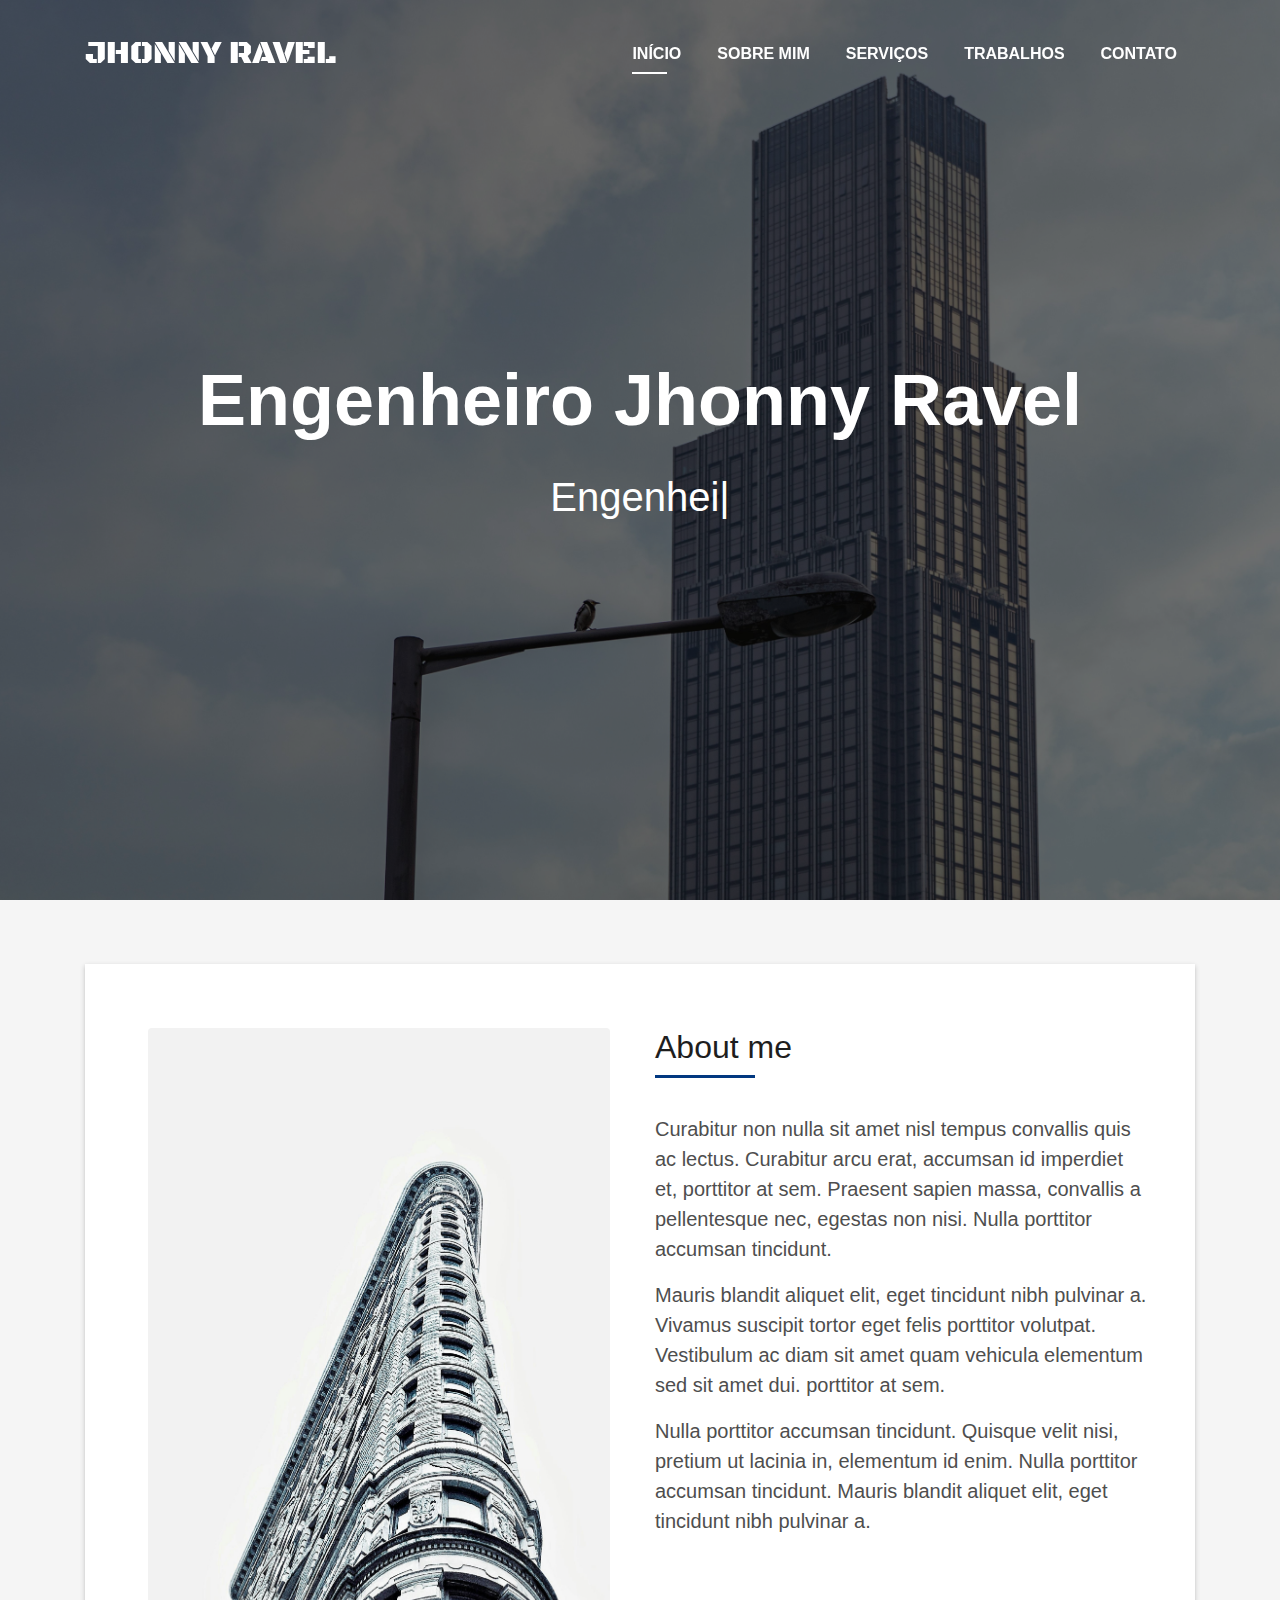
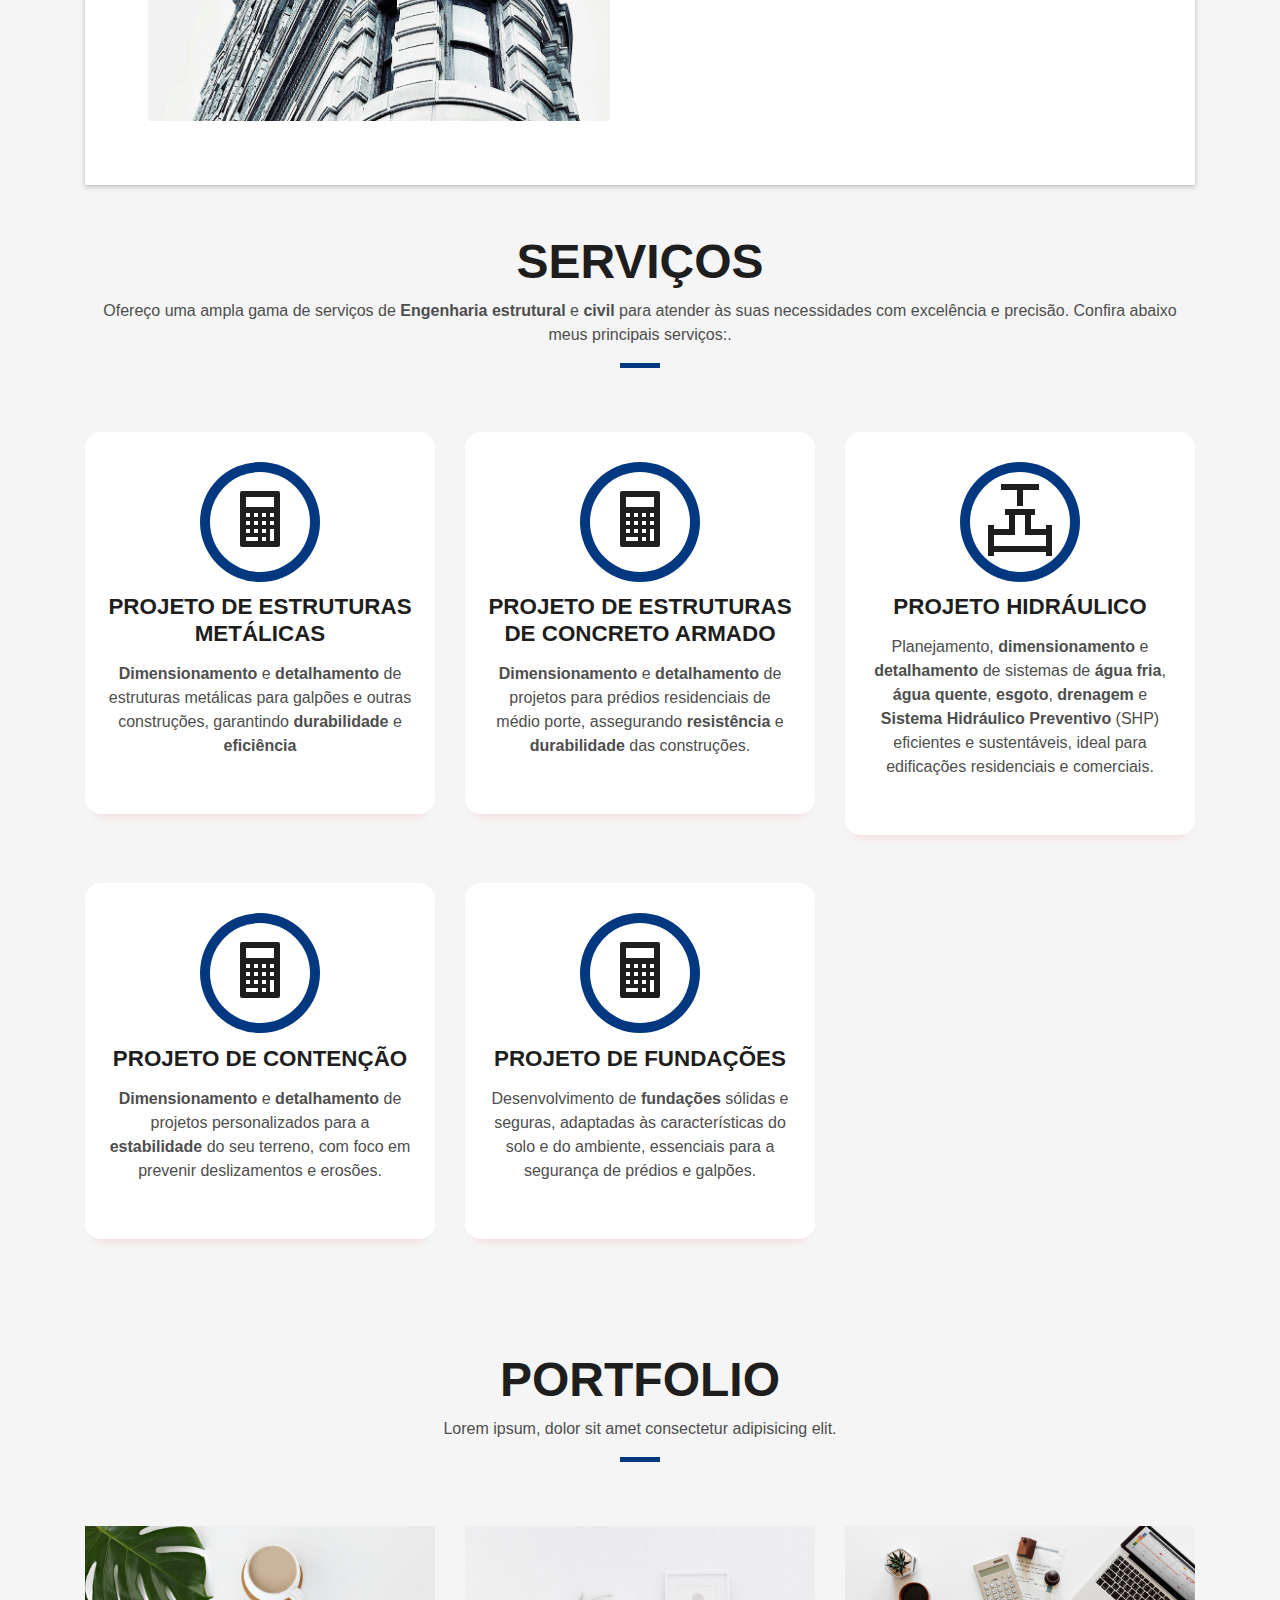
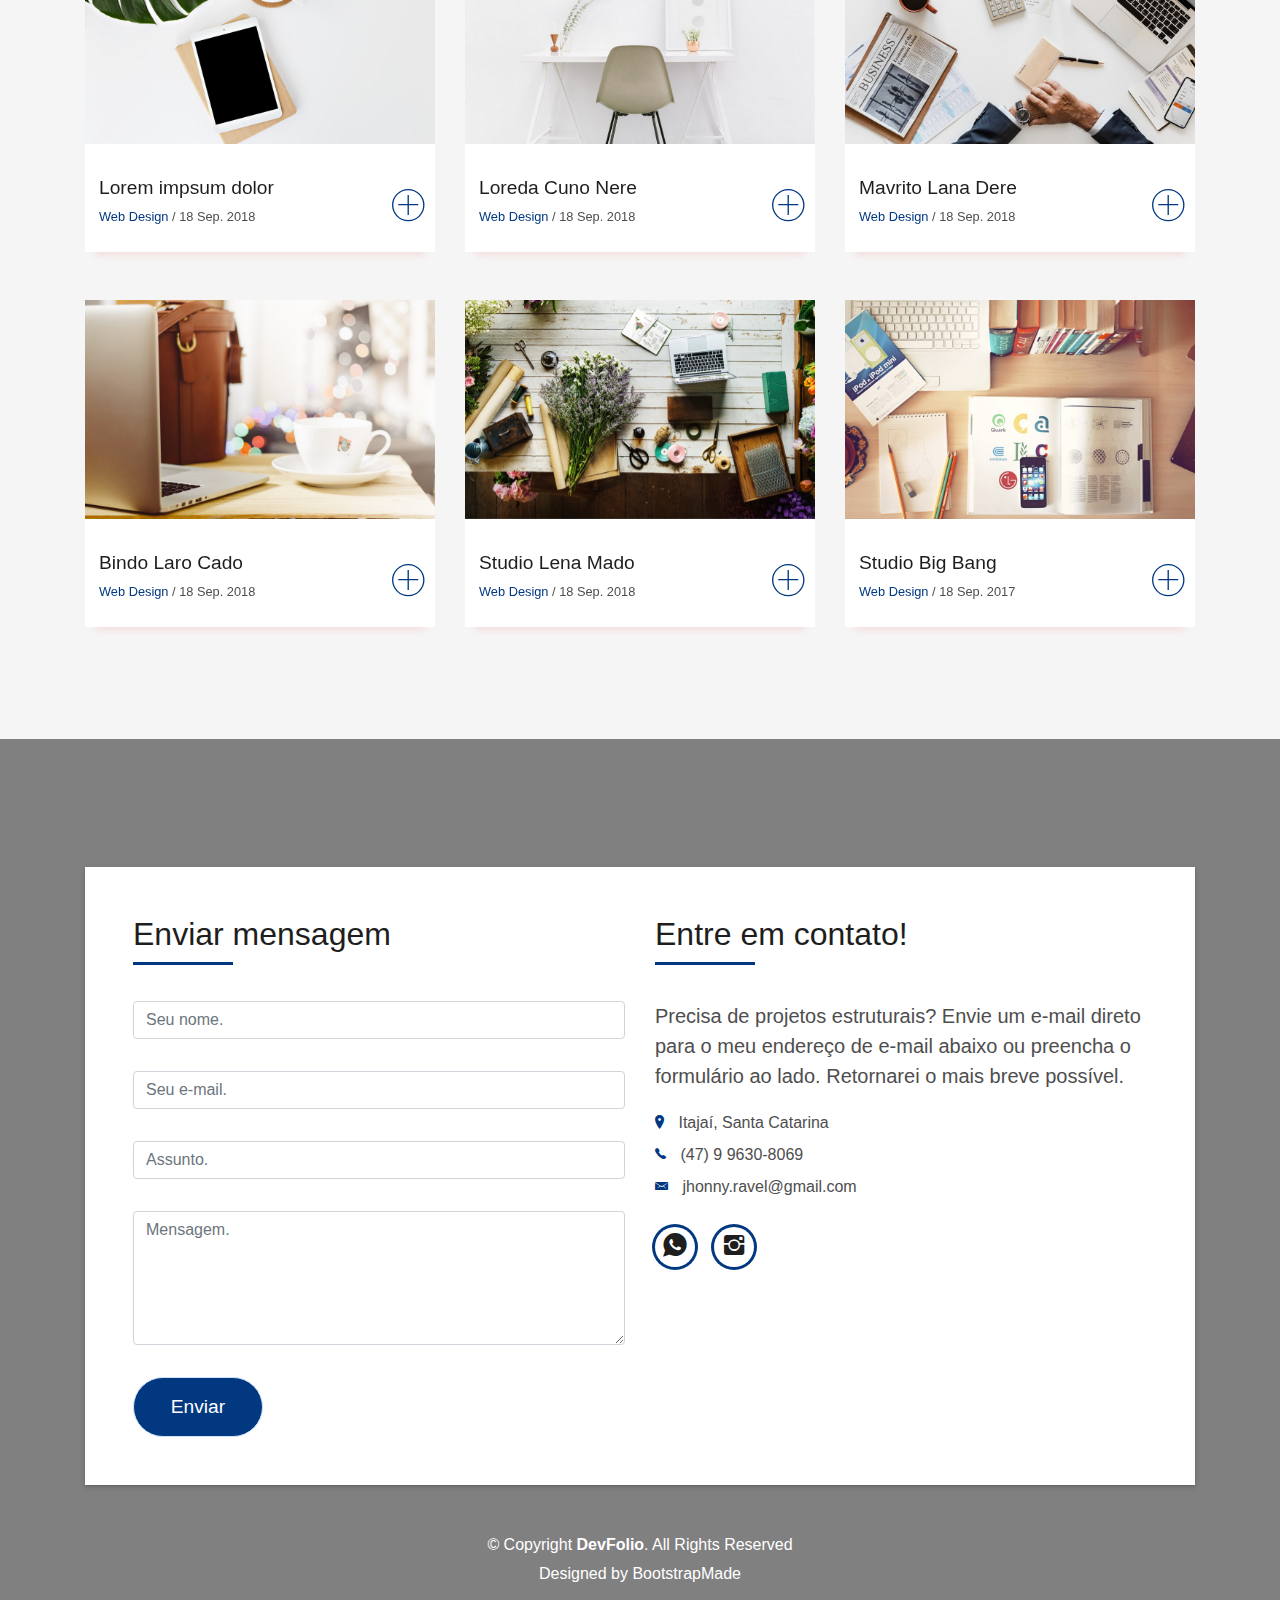
==== index.html @ 53137da9 "Add files via upload" ====
<!DOCTYPE html>
<html lang="en">
<head>
  <meta charset="utf-8">
  <title>DevFolio Bootstrap Template</title>
  <meta content="width=device-width, initial-scale=1.0" name="viewport">
  <meta content="" name="keywords">
  <meta content="" name="description">

  <!-- Favicons -->
  <link href="img/favicon.png" rel="icon">
  <link href="img/apple-touch-icon.png" rel="apple-touch-icon">

  <!-- Bootstrap CSS File -->
  <link href="lib/bootstrap/css/bootstrap.min.css" rel="stylesheet">

  <!-- Libraries CSS Files -->
  <link href="lib/font-awesome/css/font-awesome.min.css" rel="stylesheet">
  <link href="lib/animate/animate.min.css" rel="stylesheet">
  <link href="lib/ionicons/css/ionicons.min.css" rel="stylesheet">
  <link href="lib/owlcarousel/assets/owl.carousel.min.css" rel="stylesheet">
  <link href="lib/lightbox/css/lightbox.min.css" rel="stylesheet">
  <link rel="stylesheet" href="https://fonts.googleapis.com/css2?family=Material+Symbols+Outlined:opsz,wght,FILL,GRAD@20..48,100..700,0..1,-50..200&icon_names=valve" />
  <link rel="preconnect" href="https://fonts.googleapis.com">
  <link rel="preconnect" href="https://fonts.gstatic.com" crossorigin>
  <link href="https://fonts.googleapis.com/css2?family=Black+Ops+One&display=swap" rel="stylesheet">

  <!-- Main Stylesheet File -->
  <link href="css/style.css" rel="stylesheet">

  <!-- =======================================================
    Theme Name: DevFolio
    Theme URL: https://bootstrapmade.com/devfolio-bootstrap-portfolio-html-template/
    Author: BootstrapMade.com
    License: https://bootstrapmade.com/license/
  ======================================================= -->
</head>

<body id="page-top">

  <!--/ Nav Star /-->
  <nav class="navbar navbar-b navbar-trans navbar-expand-md fixed-top" id="mainNav">
    <div class="container">
      <a class="navbar-brand js-scroll" href="#page-top">JHONNY RAVEL</a>
      <button class="navbar-toggler collapsed" type="button" data-toggle="collapse" data-target="#navbarDefault"
        aria-controls="navbarDefault" aria-expanded="false" aria-label="Toggle navigation">
        <span></span>
        <span></span>
        <span></span>
      </button>
      <div class="navbar-collapse collapse justify-content-end" id="navbarDefault">
        <ul class="navbar-nav">
          <li class="nav-item">
            <a class="nav-link js-scroll active" href="#home">Início</a>
          </li>
          <li class="nav-item">
            <a class="nav-link js-scroll" href="#about">Sobre mim</a>
          </li>
          <li class="nav-item">
            <a class="nav-link js-scroll" href="#service">Serviços</a>
          </li>
          <li class="nav-item">
            <a class="nav-link js-scroll" href="#work">Trabalhos</a>
          </li>
          <!--<li class="nav-item">
            <a class="nav-link js-scroll" href="#blog">Blog</a>
          </li> -->
          <li class="nav-item">
            <a class="nav-link js-scroll" href="#contact">Contato</a>
          </li>
        </ul>
      </div>
    </div>
  </nav>
  <!--/ Nav End /-->

  <!--/ Intro Skew Star /-->
  <div id="home" class="intro route bg-image" style="background-image: url(img/intro-bg.jpg)">
    <div class="overlay-itro"></div>
    <div class="intro-content display-table">
      <div class="table-cell">
        <div class="container">
          <!--<p class="display-6 color-d">Hello, world!</p>-->
          <h1 class="intro-title mb-4">Engenheiro Jhonny Ravel</h1>
          <p class="intro-subtitle"><span class="text-slider-items">Engenheiro Estrutural, Engenheiro Civil, Projetista Hidráulico,</span><strong class="text-slider"></strong></p>
          <!-- <p class="pt-3"><a class="btn btn-primary btn js-scroll px-4" href="#about" role="button">Learn More</a></p> -->
        </div>
      </div>
    </div>
  </div>
  <!--/ Intro Skew End /-->

  <section id="about" class="about-mf sect-pt4 route">
    <div class="container">
      <div class="row">
        <div class="col-sm-12">
          <div class="box-shadow-full">
            <div class="row">
              <div class="col-md-6">
                <div class="">
                  <div class="col-sm-6 col-md-12">
                    <div class="about-info">
                      <img src="img/testimonial-2.jpg" class="img-fluid w-100 rounded b-shadow-a" alt="">
                    </div>
                  </div>
                </div>
                <!--<div class="skill-mf">
                  <p class="title-s">Skill</p>
                  <span>HTML</span> <span class="pull-right">85%</span>
                  <div class="progress">
                    <div class="progress-bar" role="progressbar" style="width: 85%;" aria-valuenow="85" aria-valuemin="0"
                      aria-valuemax="100"></div>
                  </div>
                  <span>CSS3</span> <span class="pull-right">75%</span>
                  <div class="progress">
                    <div class="progress-bar" role="progressbar" style="width: 75%" aria-valuenow="75" aria-valuemin="0"
                      aria-valuemax="100"></div>
                  </div>
                  <span>PHP</span> <span class="pull-right">50%</span>
                  <div class="progress">
                    <div class="progress-bar" role="progressbar" style="width: 50%" aria-valuenow="50" aria-valuemin="0"
                      aria-valuemax="100"></div>
                  </div>
                  <span>JAVASCRIPT</span> <span class="pull-right">90%</span>
                  <div class="progress">
                    <div class="progress-bar" role="progressbar" style="width: 90%" aria-valuenow="90" aria-valuemin="0"
                      aria-valuemax="100"></div>
                  </div>
                </div> -->
              </div>
              <div class="col-md-6">
                <div class="about-me pt-4 pt-md-0">
                  <div class="title-box-2">
                    <h5 class="title-left">
                      About me
                    </h5>
                  </div>
                  <p class="lead">
                    Curabitur non nulla sit amet nisl tempus convallis quis ac lectus. Curabitur arcu erat, accumsan id
                    imperdiet et, porttitor
                    at sem. Praesent sapien massa, convallis a pellentesque nec, egestas non nisi. Nulla
                    porttitor accumsan tincidunt.
                  </p>
                  <p class="lead">
                    Mauris blandit aliquet elit, eget tincidunt nibh pulvinar a. Vivamus suscipit tortor eget felis
                    porttitor volutpat. Vestibulum
                    ac diam sit amet quam vehicula elementum sed sit amet dui. porttitor at sem.
                  </p>
                  <p class="lead">
                    Nulla porttitor accumsan tincidunt. Quisque velit nisi, pretium ut lacinia in, elementum id enim.
                    Nulla porttitor accumsan
                    tincidunt. Mauris blandit aliquet elit, eget tincidunt nibh pulvinar a.
                  </p>
                </div>
              </div>
            </div>
          </div>
        </div>
      </div>
    </div>
  </section>

  <!--/ Section Services Star /-->
  <section id="service" class="services-mf route">
    <div class="container">
      <div class="row">
        <div class="col-sm-12">
          <div class="title-box text-center">
            <h3 class="title-a">
              Serviços
            </h3>
            <p class="subtitle-a">
              Ofereço uma ampla gama de serviços de <strong>Engenharia estrutural</strong> e <strong>civil</strong> para atender às suas necessidades com excelência e precisão. Confira abaixo meus principais serviços:.
            </p>
            <div class="line-mf"></div>
          </div>
        </div>
      </div>
      <div class="row">
        <div class="col-md-4">
          <div class="service-box">
            <div class="service-ico">
              <span class="ico-circle"><i class="ion-calculator"></i></span>
            </div>
            <div class="service-content">
              <h2 class="s-title"><strong>Projeto de Estruturas Metálicas</strong></h2>
              <p class="s-description text-center">
                <strong>Dimensionamento</strong> e <strong>detalhamento</strong> de estruturas metálicas para galpões e outras construções, garantindo <strong>durabilidade</strong> e <strong>eficiência</strong>
              </p>
            </div>
          </div>
        </div>
        <div class="col-md-4">
          <div class="service-box">
            <div class="service-ico">
              <span class="ico-circle"><i class="ion-calculator"></i></span>
            </div>
            <div class="service-content">
              <h2 class="s-title"><strong>Projeto de Estruturas de Concreto Armado</strong></h2>
              <p class="s-description text-center">
                <strong>Dimensionamento</strong> e <strong>detalhamento</strong> de projetos para prédios residenciais de médio porte, assegurando <strong>resistência</strong> e <strong>durabilidade</strong> das construções.
              </p>
            </div>
          </div>
        </div>
        <div class="col-md-4">
          <div class="service-box">
            <div class="service-ico">
              <span class="ico-circle"><i class="material-symbols-outlined" style="font-size: 6rem;";> valve </i></span>
            </div>
            <div class="service-content">
              <h2 class="s-title"><strong>Projeto Hidráulico</strong></h2>
              <p class="s-description text-center">
                Planejamento, <strong>dimensionamento</strong> e <strong>detalhamento</strong> de sistemas de <strong>água fria</strong>, <strong>água quente</strong>, <strong>esgoto</strong>, <strong>drenagem</strong> e <strong>Sistema Hidráulico Preventivo</strong> (SHP) eficientes e sustentáveis, ideal para edificações residenciais e comerciais.
              </p>
            </div>
          </div>
        </div>
        <div class="col-md-4">
          <div class="service-box">
            <div class="service-ico">
              <span class="ico-circle"><i class="ion-calculator"></i></span>
            </div>
            <div class="service-content">
              <h2 class="s-title"><strong>Projeto de Contenção</strong></h2>
              <p class="s-description text-center">
                <strong>Dimensionamento</strong> e <strong>detalhamento</strong> de projetos personalizados para a <strong>estabilidade</strong> do seu terreno, com foco em prevenir deslizamentos e erosões.
              </p>
            </div>
          </div>
        </div>
        <div class="col-md-4">
          <div class="service-box">
            <div class="service-ico">
              <span class="ico-circle"><i class="ion-calculator"></i></span>
            </div>
            <div class="service-content">
              <h2 class="s-title"><strong>Projeto de Fundações</strong></h2>
              <p class="s-description text-center">
                Desenvolvimento de <strong>fundações</strong> sólidas e seguras, adaptadas às características do solo e do ambiente, essenciais para a segurança de prédios e galpões.
              </p>
            </div>
          </div>
        </div>
        <!--<div class="col-md-4">
          <div class="service-box">
            <div class="service-ico">
              <span class="ico-circle"><i class="ion-stats-bars"></i></span>
            </div>
            <div class="service-content">
              <h2 class="s-title">Marketing Services</h2>
              <p class="s-description text-center">
                Lorem ipsum dolor sit amet consectetur adipisicing elit. Magni adipisci eaque autem fugiat! Quia,
                provident vitae! Magni
                tempora perferendis eum non provident.
              </p>
            </div>
          </div>
        </div> -->
      </div>
    </div>
  </section>
  <!--/ Section Services End 

  <div class="section-counter paralax-mf bg-image" style="background-image: url(img/counters-bg.jpg)">
    <div class="overlay-mf"></div>
    <div class="container">
      <div class="row">
        <div class="col-sm-3 col-lg-3">
          <div class="counter-box">
            <div class="counter-ico">
              <span class="ico-circle"><i class="ion-checkmark-round"></i></span>
            </div>
            <div class="counter-num">
              <p class="counter">450</p>
              <span class="counter-text">WORKS COMPLETED</span>
            </div>
          </div>
        </div>
        <div class="col-sm-3 col-lg-3">
          <div class="counter-box pt-4 pt-md-0">
            <div class="counter-ico">
              <span class="ico-circle"><i class="ion-ios-calendar-outline"></i></span>
            </div>
            <div class="counter-num">
              <p class="counter">15</p>
              <span class="counter-text">YEARS OF EXPERIENCE</span>
            </div>
          </div>
        </div>
        <div class="col-sm-3 col-lg-3">
          <div class="counter-box pt-4 pt-md-0">
            <div class="counter-ico">
              <span class="ico-circle"><i class="ion-ios-people"></i></span>
            </div>
            <div class="counter-num">
              <p class="counter">550</p>
              <span class="counter-text">TOTAL CLIENTS</span>
            </div>
          </div>
        </div>
        <div class="col-sm-3 col-lg-3">
          <div class="counter-box pt-4 pt-md-0">
            <div class="counter-ico">
              <span class="ico-circle"><i class="ion-ribbon-a"></i></span>
            </div>
            <div class="counter-num">
              <p class="counter">36</p>
              <span class="counter-text">AWARD WON</span>
            </div>
          </div>
        </div>
      </div>
    </div>
  </div>
/-->

  <!--/ Section Portfolio Star /-->
  <section id="work" class="portfolio-mf sect-pt4 route">
    <div class="container">
      <div class="row">
        <div class="col-sm-12">
          <div class="title-box text-center">
            <h3 class="title-a">
              Portfolio
            </h3>
            <p class="subtitle-a">
              Lorem ipsum, dolor sit amet consectetur adipisicing elit.
            </p>
            <div class="line-mf"></div>
          </div>
        </div>
      </div>
      <div class="row">
        <div class="col-md-4">
          <div class="work-box">
            <a href="img/work-1.jpg" data-lightbox="gallery-mf">
              <div class="work-img">
                <img src="img/work-1.jpg" alt="" class="img-fluid">
              </div>
              <div class="work-content">
                <div class="row">
                  <div class="col-sm-8">
                    <h2 class="w-title">Lorem impsum dolor</h2>
                    <div class="w-more">
                      <span class="w-ctegory">Web Design</span> / <span class="w-date">18 Sep. 2018</span>
                    </div>
                  </div>
                  <div class="col-sm-4">
                    <div class="w-like">
                      <span class="ion-ios-plus-outline"></span>
                    </div>
                  </div>
                </div>
              </div>
            </a>
          </div>
        </div>
        <div class="col-md-4">
          <div class="work-box">
            <a href="img/work-2.jpg" data-lightbox="gallery-mf">
              <div class="work-img">
                <img src="img/work-2.jpg" alt="" class="img-fluid">
              </div>
              <div class="work-content">
                <div class="row">
                  <div class="col-sm-8">
                    <h2 class="w-title">Loreda Cuno Nere</h2>
                    <div class="w-more">
                      <span class="w-ctegory">Web Design</span> / <span class="w-date">18 Sep. 2018</span>
                    </div>
                  </div>
                  <div class="col-sm-4">
                    <div class="w-like">
                      <span class="ion-ios-plus-outline"></span>
                    </div>
                  </div>
                </div>
              </div>
            </a>
          </div>
        </div>
        <div class="col-md-4">
          <div class="work-box">
            <a href="img/work-3.jpg" data-lightbox="gallery-mf">
              <div class="work-img">
                <img src="img/work-3.jpg" alt="" class="img-fluid">
              </div>
              <div class="work-content">
                <div class="row">
                  <div class="col-sm-8">
                    <h2 class="w-title">Mavrito Lana Dere</h2>
                    <div class="w-more">
                      <span class="w-ctegory">Web Design</span> / <span class="w-date">18 Sep. 2018</span>
                    </div>
                  </div>
                  <div class="col-sm-4">
                    <div class="w-like">
                      <span class="ion-ios-plus-outline"></span>
                    </div>
                  </div>
                </div>
              </div>
            </a>
          </div>
        </div>
        <div class="col-md-4">
          <div class="work-box">
            <a href="img/work-4.jpg" data-lightbox="gallery-mf">
              <div class="work-img">
                <img src="img/work-4.jpg" alt="" class="img-fluid">
              </div>
              <div class="work-content">
                <div class="row">
                  <div class="col-sm-8">
                    <h2 class="w-title">Bindo Laro Cado</h2>
                    <div class="w-more">
                      <span class="w-ctegory">Web Design</span> / <span class="w-date">18 Sep. 2018</span>
                    </div>
                  </div>
                  <div class="col-sm-4">
                    <div class="w-like">
                      <span class="ion-ios-plus-outline"></span>
                    </div>
                  </div>
                </div>
              </div>
            </a>
          </div>
        </div>
        <div class="col-md-4">
          <div class="work-box">
            <a href="img/work-5.jpg" data-lightbox="gallery-mf">
              <div class="work-img">
                <img src="img/work-5.jpg" alt="" class="img-fluid">
              </div>
              <div class="work-content">
                <div class="row">
                  <div class="col-sm-8">
                    <h2 class="w-title">Studio Lena Mado</h2>
                    <div class="w-more">
                      <span class="w-ctegory">Web Design</span> / <span class="w-date">18 Sep. 2018</span>
                    </div>
                  </div>
                  <div class="col-sm-4">
                    <div class="w-like">
                      <span class="ion-ios-plus-outline"></span>
                    </div>
                  </div>
                </div>
              </div>
            </a>
          </div>
        </div>
        <div class="col-md-4">
          <div class="work-box">
            <a href="img/work-6.jpg" data-lightbox="gallery-mf">
              <div class="work-img">
                <img src="img/work-6.jpg" alt="" class="img-fluid">
              </div>
              <div class="work-content">
                <div class="row">
                  <div class="col-sm-8">
                    <h2 class="w-title">Studio Big Bang</h2>
                    <div class="w-more">
                      <span class="w-ctegory">Web Design</span> / <span class="w-date">18 Sep. 2017</span>
                    </div>
                  </div>
                  <div class="col-sm-4">
                    <div class="w-like">
                      <span class="ion-ios-plus-outline"></span>
                    </div>
                  </div>
                </div>
              </div>
            </a>
          </div>
        </div>
        
      </div>
    </div>
  </section>
  <!--/ Section Portfolio End /-->

  <!--/ Section Testimonials Star 
  <div class="testimonials paralax-mf bg-image" style="background-image: url(img/overlay-bg.jpg)">
    <div class="overlay-mf"></div>
    <div class="container">
      <div class="row">
        <div class="col-md-12">
          <div id="testimonial-mf" class="owl-carousel owl-theme">
            <div class="testimonial-box">
              <div class="author-test">
                <img src="img/testimonial-2.jpg" alt="" class="rounded-circle b-shadow-a">
                <span class="author">Xavi Alonso</span>
              </div>
              <div class="content-test">
                <p class="description lead">
                  Curabitur arcu erat, accumsan id imperdiet et, porttitor at sem. Lorem ipsum dolor sit amet,
                  consectetur adipiscing elit.
                </p>
                <span class="comit"><i class="fa fa-quote-right"></i></span>
              </div>
            </div>
            <div class="testimonial-box">
              <div class="author-test">
                <img src="img/testimonial-4.jpg" alt="" class="rounded-circle b-shadow-a">
                <span class="author">Marta Socrate</span>
              </div>
              <div class="content-test">
                <p class="description lead">
                  Curabitur arcu erat, accumsan id imperdiet et, porttitor at sem. Lorem ipsum dolor sit amet,
                  consectetur adipiscing elit.
                </p>
                <span class="comit"><i class="fa fa-quote-right"></i></span>
              </div>
            </div>
          </div>
        </div>
      </div>
    </div>
  </div>

  / Section Blog Star 
  <section id="blog" class="blog-mf sect-pt4 route">
    <div class="container">
      <div class="row">
        <div class="col-sm-12">
          <div class="title-box text-center">
            <h3 class="title-a">
              Blog
            </h3>
            <p class="subtitle-a">
              Lorem ipsum, dolor sit amet consectetur adipisicing elit.
            </p>
            <div class="line-mf"></div>
          </div>
        </div>
      </div>
      <div class="row">
        <div class="col-md-4">
          <div class="card card-blog">
            <div class="card-img">
              <a href="blog-single.html"><img src="img/post-1.jpg" alt="" class="img-fluid"></a>
            </div>
            <div class="card-body">
              <div class="card-category-box">
                <div class="card-category">
                  <h6 class="category">Travel</h6>
                </div>
              </div>
              <h3 class="card-title"><a href="blog-single.html">See more ideas about Travel</a></h3>
              <p class="card-description">
                Proin eget tortor risus. Pellentesque in ipsum id orci porta dapibus. Praesent sapien massa, convallis
                a pellentesque nec,
                egestas non nisi.
              </p>
            </div>
            <div class="card-footer">
              <div class="post-author">
                <a href="#">
                  <img src="img/testimonial-2.jpg" alt="" class="avatar rounded-circle">
                  <span class="author">Morgan Freeman</span>
                </a>
              </div>
              <div class="post-date">
                <span class="ion-ios-clock-outline"></span> 10 min
              </div>
            </div>
          </div>
        </div>
        <div class="col-md-4">
          <div class="card card-blog">
            <div class="card-img">
              <a href="blog-single.html"><img src="img/post-2.jpg" alt="" class="img-fluid"></a>
            </div>
            <div class="card-body">
              <div class="card-category-box">
                <div class="card-category">
                  <h6 class="category">Web Design</h6>
                </div>
              </div>
              <h3 class="card-title"><a href="blog-single.html">See more ideas about Travel</a></h3>
              <p class="card-description">
                Proin eget tortor risus. Pellentesque in ipsum id orci porta dapibus. Praesent sapien massa, convallis
                a pellentesque nec,
                egestas non nisi.
              </p>
            </div>
            <div class="card-footer">
              <div class="post-author">
                <a href="#">
                  <img src="img/testimonial-2.jpg" alt="" class="avatar rounded-circle">
                  <span class="author">Morgan Freeman</span>
                </a>
              </div>
              <div class="post-date">
                <span class="ion-ios-clock-outline"></span> 10 min
              </div>
            </div>
          </div>
        </div>
        <div class="col-md-4">
          <div class="card card-blog">
            <div class="card-img">
              <a href="blog-single.html"><img src="img/post-3.jpg" alt="" class="img-fluid"></a>
            </div>
            <div class="card-body">
              <div class="card-category-box">
                <div class="card-category">
                  <h6 class="category">Web Design</h6>
                </div>
              </div>
              <h3 class="card-title"><a href="blog-single.html">See more ideas about Travel</a></h3>
              <p class="card-description">
                Proin eget tortor risus. Pellentesque in ipsum id orci porta dapibus. Praesent sapien massa, convallis
                a pellentesque nec,
                egestas non nisi.
              </p>
            </div>
            <div class="card-footer">
              <div class="post-author">
                <a href="#">
                  <img src="img/testimonial-2.jpg" alt="" class="avatar rounded-circle">
                  <span class="author">Morgan Freeman</span>
                </a>
              </div>
              <div class="post-date">
                <span class="ion-ios-clock-outline"></span> 10 min
              </div>
            </div>
          </div>
        </div>
      </div>
    </div>
  </section>
  / Section Blog End /-->

  <!--/ Section Contact-Footer Star /-->
  <section class="paralax-mf footer-paralax bg-image sect-mt4 route" style="background-image: url(img/overlay-bg.jpg)">
    <div class="overlay-mf"></div>
    <div class="container">
      <div class="row">
        <div class="col-sm-12">
          <div class="contact-mf">
            <div id="contact" class="box-shadow-full">
              <div class="row">
                <div class="col-md-6">
                  <div class="title-box-2">
                    <h5 class="title-left">
                      Enviar mensagem
                    </h5>
                  </div>
                  <div>
                      <form action="" method="post" role="form" class="contactForm">
                      <div id="sendmessage">Sua mensagem foi enviada. Muito obrigado!</div>
                      <div id="errormessage"></div>
                      <div class="row">
                        <div class="col-md-12 mb-3">
                          <div class="form-group">
                            <input type="text" name="name" class="form-control" id="name" placeholder="Seu nome." data-rule="minlen:4" data-msg="Por favor, insira pelo menos 4 caracteres." />
                            <div class="validation"></div>
                          </div>
                        </div>
                        <div class="col-md-12 mb-3">
                          <div class="form-group">
                            <input type="email" class="form-control" name="email" id="email" placeholder="Seu e-mail." data-rule="email" data-msg="Por favor, insira um e-mail válido." />
                            <div class="validation"></div>
                          </div>
                        </div>
                        <div class="col-md-12 mb-3">
                            <div class="form-group">
                              <input type="text" class="form-control" name="subject" id="subject" placeholder="Assunto." data-rule="minlen:4" data-msg="Por favor, insira pelo menos 8 caracteres no assunto." />
                              <div class="validation"></div>
                            </div>
                        </div>
                        <div class="col-md-12 mb-3">
                          <div class="form-group">
                            <textarea class="form-control" name="message" rows="5" data-rule="required" data-msg="Deixe sua mensagem." placeholder="Mensagem."></textarea>
                            <div class="validation"></div>
                          </div>
                        </div>
                        <div class="col-md-12">
                          <button type="submit" class="button button-a button-big button-rouded">Enviar</button>
                        </div>
                      </div>
                    </form>
                  </div>
                </div>
                <div class="col-md-6">
                  <div class="title-box-2 pt-4 pt-md-0">
                    <h5 class="title-left">
                      Entre em contato!
                    </h5>
                  </div>
                  <div class="more-info">
                    <p class="lead">
                      Precisa de projetos estruturais? Envie um e-mail direto para o meu endereço de e-mail abaixo ou preencha o formulário ao lado. Retornarei o mais breve possível.
                    </p>
                    <ul class="list-ico">
                      <li><span class="ion-ios-location"></span> Itajaí, Santa Catarina</li>
                      <li><span class="ion-ios-telephone"></span> (47) 9 9630-8069</li>
                      <li><span class="ion-email"></span> jhonny.ravel@gmail.com</li>
                    </ul>
                  </div>
                  <div class="socials">
                    <ul>
                      <li><a href=""><span class="ico-circle"><i class="ion-social-whatsapp"></i></span></a></li>
                      <li><a href=""><span class="ico-circle"><i class="ion-social-instagram"></i></span></a></li>
                      <!--<li><a href=""><span class="ico-circle"><i class="ion-social-twitter"></i></span></a></li>
                      <li><a href=""><span class="ico-circle"><i class="ion-social-pinterest"></i></span></a></li> -->
                    </ul>
                  </div>
                </div>
              </div>
            </div>
          </div>
        </div>
      </div>
    </div>
    <footer>
      <div class="container">
        <div class="row">
          <div class="col-sm-12">
            <div class="copyright-box">
              <p class="copyright">&copy; Copyright <strong>DevFolio</strong>. All Rights Reserved</p>
              <div class="credits">
                <!--
                  All the links in the footer should remain intact.
                  You can delete the links only if you purchased the pro version.
                  Licensing information: https://bootstrapmade.com/license/
                  Purchase the pro version with working PHP/AJAX contact form: https://bootstrapmade.com/buy/?theme=DevFolio
                -->
                Designed by <a href="https://bootstrapmade.com/">BootstrapMade</a>
              </div>
            </div>
          </div>
        </div>
      </div>
    </footer>
  </section>
  <!--/ Section Contact-footer End /-->

  <a href="#" class="back-to-top"><i class="fa fa-chevron-up"></i></a>
  <div id="preloader"></div>

  <!-- JavaScript Libraries -->
  <script src="lib/jquery/jquery.min.js"></script>
  <script src="lib/jquery/jquery-migrate.min.js"></script>
  <script src="lib/popper/popper.min.js"></script>
  <script src="lib/bootstrap/js/bootstrap.min.js"></script>
  <script src="lib/easing/easing.min.js"></script>
  <script src="lib/counterup/jquery.waypoints.min.js"></script>
  <script src="lib/counterup/jquery.counterup.js"></script>
  <script src="lib/owlcarousel/owl.carousel.min.js"></script>
  <script src="lib/lightbox/js/lightbox.min.js"></script>
  <script src="lib/typed/typed.min.js"></script>
  <!-- Contact Form JavaScript File -->
  <script src="contactform/contactform.js"></script>

  <!-- Template Main Javascript File -->
  <script src="js/main.js"></script>

</body>
</html>
---- css/style.css ----
/*
  Theme Name: DevFolio
  Theme URL: https://bootstrapmade.com/devfolio-bootstrap-portfolio-html-template/
  Author: BootstrapMade.com
  License: https://bootstrapmade.com/license/
*/

/*======================================
//--//-->   STYLES GENERALES
======================================*/
:root {
  --cor-1:#f5f5f5;
  --cor-2:#4e4e4e;
  --cor-3:#1e1e1e;
  --cor-4:#013880;
  --cor-5:#cde1f8;

}

body {
  background-color: var(--cor-1);
  color: var(--cor-2);
}

h1,
h2,
h3,
h4,
h5,
h6 {
  color: var(--cor-3);
}

a {
  color: var(--cor-3);
  transition: all 0.5s ease-in-out;
}

a:hover {
  color: var(--cor-4);
  text-decoration: none;
  transition: all 0.5s ease-in-out;
}

.p-r {
  position: relative;
}

.color-a {
  color: var(--cor-4);
}

.color-d {
  color: var(--cor-1);
}

.color-text-a {
  color: var(--cor-2);
}

.box-shadow,
.paralax-mf,
.service-box,
.work-box,
.card-blog {
  box-shadow: 0 13px 8px -10px rgba(241, 7, 7, 0.1);
}

.box-shadow-a,
.button:hover {
  box-shadow: 0 0 0 4px var(--cor-5);
}

.display-5 {
  font-size: 2.5rem;
  font-weight: 300;
  line-height: 1.1;
}

.display-6 {
  font-size: 2rem;
  font-weight: 300;
  line-height: 1.1;
}

.avatar {
  width: 32px;
  height: 32px;
  margin-right: 4px;
  overflow: hidden;
}

.bg-image {
  background-repeat: no-repeat;
  background-attachment: fixed;
  background-size: cover;
  background-position: center center;
}

.overlay-mf {
  background-color: var(--cor-2);
}

.overlay-mf {
  position: absolute;
  top: 0;
  left: 0px;
  padding: 0;
  height: 100%;
  width: 100%;
  opacity: .7;
}

.paralax-mf {
  position: relative;
  padding: 8rem 0;
}

.display-table {
  width: 100%;
  height: 100%;
  display: table;
}

.table-cell {
  display: table-cell;
  vertical-align: middle;
}

/*--/ Sections /--*/

.sect-4 {
  padding: 4rem 0;
}

.sect-pt4 {
  padding-top: 4rem;
}

.sect-mt4 {
  margin-top: 4rem;
}

/*--/ Title s /--*/

.title-s {
  font-weight: 600;
  color: var(--cor-3);
  font-size: 1.1rem;
}

/*--/ Title A /--*/

.title-box {
  margin-bottom: 4rem;
}

.title-a {
  font-size: 3rem;
  font-weight: bold;
  text-transform: uppercase;
}

.subtitle-a {
  color: var(--cor-2);
}

.line-mf {
  width: 40px;
  height: 5px;
  background-color: var(--cor-4);
  margin: 0 auto;
}

/*--/ Title Left /--*/

.title-box-2 {
  margin-bottom: 3rem;
}

.title-left {
  font-size: 2rem;
  position: relative;
}

.title-left:before {
  content: '';
  position: absolute;
  height: 3px;
  background-color: var(--cor-4);
  width: 100px;
  bottom: -12px;
}

/*------/ Box /------*/

.box-pl2 {
  padding-left: 2rem;
}

.box-shadow-full {
  padding: 3rem 1.25rem;
  position: relative;
  background-color: #fff;
  margin-bottom: 3rem;
  z-index: 2;
  box-shadow: 0 1px 1px 0 rgba(0, 0, 0, 0.06), 0 2px 5px 0 rgba(0, 0, 0, 0.2);
}

/*------/ Socials /------*/

.socials {
  padding: 1.5rem 0;
}

.socials ul li {
  display: inline-block;
}

.socials .ico-circle {
  height: 40px;
  width: 40px;
  font-size: 1.7rem;
  border-radius: 80%;
  line-height: 1.4;
  margin: 0 15px 0 0;
  box-shadow: 0 0 0 3px var(--cor-4);
  transition: all 500ms ease;
}

.socials .ico-circle:hover {
  background-color: var(--cor-4);
  color: #fff;
  box-shadow: 0 0 0 3px var(--cor-5);
  transition: all 500ms ease;
}

/*------/ Ul resect /------*/

.ul-resect,
.socials ul,
.list-ico,
.blog-wrapper .post-meta ul,
.box-comments .list-comments,
.widget-sidebar .list-sidebar,
.widget-tags ul {
  list-style: none;
  padding-left: 0;
  margin-bottom: 0;
}

.list-ico {
  line-height: 2;
}

.list-ico span {
  color: var(--cor-4);
  margin-right: 10px;
}

/*------/ Ico Circle /------*/

.ico-circle {
  height: 100px;
  width: 100px;
  font-size: 2rem;
  border-radius: 50%;
  line-height: 1.55;
  margin: 0 auto;
  text-align: center;
  box-shadow: 0 0 0 10px var(--cor-4);
  display: block;
}

/*------/ Owl Carousel /------*/

.owl-theme .owl-dots {
  text-align: center;
  margin-top: 18px;
}

.owl-theme .owl-dots .owl-dot {
  display: inline-block;
}

.owl-theme .owl-dots .owl-dot span {
  width: 18px;
  height: 7px;
  margin: 5px 5px;
  background: var(--cor-5);
  border: 0px solid var(--cor-5);
  display: block;
  transition: all 0.6s ease-in-out;
  cursor: pointer;
}

.owl-theme .owl-dots .owl-dot:hover span {
  background-color: var(--cor-5);
}

.owl-theme .owl-dots .owl-dot.active span {
  background-color: #1B1B1B;
  width: 25px;
}

/*--/ Scrolltop s /--*/

.scrolltop-mf {
  position: relative;
  display: none;
}

.scrolltop-mf span {
  z-index: 999;
  position: fixed;
  width: 42px;
  height: 42px;
  background-color: var(--cor-4);
  opacity: .7;
  font-size: 1.6rem;
  line-height: 1.5;
  text-align: center;
  color: #fff;
  top: auto;
  left: auto;
  right: 30px;
  bottom: 50px;
  cursor: pointer;
  border-radius: 50%;
}

/* Back to top button */

.back-to-top {
  position: fixed;
  display: none;
  background: var(--cor-4);
  color: #fff;
  width: 44px;
  height: 44px;
  text-align: center;
  line-height: 1;
  font-size: 16px;
  border-radius: 50%;
  right: 15px;
  bottom: 15px;
  transition: background 0.5s;
  z-index: 11;
}

.back-to-top i {
  padding-top: 12px;
  color: #fff;
}

/* Prelaoder */

#preloader {
  position: fixed;
  top: 0;
  left: 0;
  right: 0;
  bottom: 0;
  z-index: 9999;
  overflow: hidden;
  background: #fff;
}

#preloader:before {
  content: "";
  position: fixed;
  top: calc(50% - 30px);
  left: calc(50% - 30px);
  border: 6px solid #f2f2f2;
  border-top: 6px solid var(--cor-4);
  border-radius: 50%;
  width: 60px;
  height: 60px;
  -webkit-animation: animate-preloader 1s linear infinite;
  animation: animate-preloader 1s linear infinite;
}

@-webkit-keyframes animate-preloader {
  0% {
    -webkit-transform: rotate(0deg);
    transform: rotate(0deg);
  }

  100% {
    -webkit-transform: rotate(360deg);
    transform: rotate(360deg);
  }
}

@keyframes animate-preloader {
  0% {
    -webkit-transform: rotate(0deg);
    transform: rotate(0deg);
  }

  100% {
    -webkit-transform: rotate(360deg);
    transform: rotate(360deg);
  }
}

/*======================================
//--//-->   NAVBAR
======================================*/

.navbar-b {
  transition: all .5s ease-in-out;
  background-color: transparent;
  padding-top: 1.563rem;
  padding-bottom: 1.563rem;
}

.navbar-b.navbar-reduce {
  box-shadow: 0px 6px 9px 0px rgba(0, 0, 0, 0.06);
}

.navbar-b.navbar-trans .nav-item,
.navbar-b.navbar-reduce .nav-item {
  position: relative;
  padding-right: 10px;
  padding-left: 0;
}

.navbar-b.navbar-trans .nav-link,
.navbar-b.navbar-reduce .nav-link {
  color: #fff;
  text-transform: uppercase;
  font-weight: 600;
}

.navbar-b.navbar-trans .nav-link:before,
.navbar-b.navbar-reduce .nav-link:before {
  content: '';
  position: absolute;
  margin-left: 0px;
  width: 0%;
  bottom: 0;
  left: 0;
  height: 2px;
  transition: all 500ms ease;
}

.navbar-b.navbar-trans .nav-link:hover,
.navbar-b.navbar-reduce .nav-link:hover {
  color: #1B1B1B;
}

.navbar-b.navbar-trans .nav-link:hover:before,
.navbar-b.navbar-reduce .nav-link:hover:before {
  width: 35px;
}

.navbar-b.navbar-trans .show > .nav-link:before,
.navbar-b.navbar-trans .active > .nav-link:before,
.navbar-b.navbar-trans .nav-link.show:before,
.navbar-b.navbar-trans .nav-link.active:before,
.navbar-b.navbar-reduce .show > .nav-link:before,
.navbar-b.navbar-reduce .active > .nav-link:before,
.navbar-b.navbar-reduce .nav-link.show:before,
.navbar-b.navbar-reduce .nav-link.active:before {
  width: 35px;
}

.navbar-b.navbar-trans .nav-link:before {
  background-color: #fff;
}

.navbar-b.navbar-trans .nav-link:hover {
  color: #fff;
}

.navbar-b.navbar-trans .show > .nav-link,
.navbar-b.navbar-trans .active > .nav-link,
.navbar-b.navbar-trans .nav-link.show,
.navbar-b.navbar-trans .nav-link.active {
  color: #fff;
}

.navbar-b.navbar-reduce {
  transition: all .5s ease-in-out;
  background-color: #fff;
  padding-top: 15px;
  padding-bottom: 15px;
}

.navbar-b.navbar-reduce .nav-link {
  color: var(--cor-4);
}

.navbar-b.navbar-reduce .nav-link:before {
  background-color: var(--cor-4);
}

.navbar-b.navbar-reduce .nav-link:hover {
  color: var(--cor-4);
}

.navbar-b.navbar-reduce .show > .nav-link,
.navbar-b.navbar-reduce .active > .nav-link,
.navbar-b.navbar-reduce .nav-link.show,
.navbar-b.navbar-reduce .nav-link.active {
  color: var(--cor-4);
}

.navbar-b.navbar-reduce .navbar-brand {
  color: var(--cor-4);
}

.navbar-b.navbar-reduce .navbar-toggler span {
  background-color: #1B1B1B;
}

.navbar-b .navbar-brand {
  font-family: "Black Ops One", system-ui;
  font-style: normal;
  color: #fff;
  font-size: 2rem;
}

.navbar-b .navbar-nav .dropdown-item.show .dropdown-menu,
.navbar-b .dropdown.show .dropdown-menu,
.navbar-b .dropdown-btn.show .dropdown-menu {
  -webkit-transform: translate3d(0px, 0px, 0px);
  transform: translate3d(0px, 0px, 0px);
  visibility: visible !important;
}

.navbar-b .dropdown-menu {
  margin: 1.12rem 0 0;
  border-radius: 0;
}

.navbar-b .dropdown-menu .dropdown-item {
  padding: .7rem 1.7rem;
  transition: all 500ms ease;
}

.navbar-b .dropdown-menu .dropdown-item:hover {
  background-color: var(--cor-4);
  color: #fff;
  transition: all 500ms ease;
}

.navbar-b .dropdown-menu .dropdown-item.active {
  background-color: var(--cor-4);
}

/*--/ Hamburger Navbar /--*/

.navbar-toggler {
  position: relative;
}

.navbar-toggler:focus,
.navbar-toggler:active {
  outline: 0;
}

.navbar-toggler span {
  display: block;
  background-color: #fff;
  height: 3px;
  width: 25px;
  margin-top: 4px;
  margin-bottom: 4px;
  -webkit-transform: rotate(0deg);
  transform: rotate(0deg);
  left: 0;
  opacity: 1;
}

.navbar-toggler span:nth-child(1),
.navbar-toggler span:nth-child(3) {
  transition: -webkit-transform .35s ease-in-out;
  transition: transform .35s ease-in-out;
  transition: transform .35s ease-in-out, -webkit-transform .35s ease-in-out;
}

.navbar-toggler:not(.collapsed) span:nth-child(1) {
  position: absolute;
  left: 12px;
  top: 10px;
  -webkit-transform: rotate(135deg);
  transform: rotate(135deg);
  opacity: 0.9;
}

.navbar-toggler:not(.collapsed) span:nth-child(2) {
  height: 12px;
  visibility: hidden;
  background-color: transparent;
}

.navbar-toggler:not(.collapsed) span:nth-child(3) {
  position: absolute;
  left: 12px;
  top: 10px;
  -webkit-transform: rotate(-135deg);
  transform: rotate(-135deg);
  opacity: 0.9;
}

/*======================================
//--//-->   INTRO
======================================*/

.intro {
  height: 100vh;
  position: relative;
  color: #fff;
}

.intro .intro-content {
  text-align: center;
  position: absolute;
}

.intro .overlay-itro {
  background-color: rgba(0, 0, 0, 0.6);
  position: absolute;
  top: 0;
  left: 0px;
  padding: 0;
  height: 100%;
  width: 100%;
  opacity: .9;
}

.intro .intro-title {
  color: #fff;
  font-weight: 600;
  font-size: 3rem;
}

.intro .intro-subtitle {
  font-size: 1.5rem;
  font-weight: 300;
}

.intro .text-slider-items {
  display: none;
}

.intro-single {
  height: 350px;
}

.intro-single .intro-content {
  margin-top: 30px;
}

.intro-single .intro-title {
  text-transform: uppercase;
  font-size: 3rem;
}

.intro-single .breadcrumb {
  background-color: transparent;
  color: var(--cor-4);
}

.intro-single .breadcrumb .breadcrumb-item:before {
  color: var(--cor-5);
}

.intro-single .breadcrumb .breadcrumb-item.active {
  color: var(--cor-5);
}

.intro-single .breadcrumb a {
  color: #fff;
}

/*======================================
//--//-->   ABOUT
======================================*/

.about-mf .box-shadow-full {
  padding-top: 4rem;
  padding-bottom: 4rem;
}

.about-mf .about-img {
  margin-bottom: 2rem;
}

.about-mf .about-img img {
  margin-left: 10px;
}

.skill-mf span {
  color: var(--cor-2);
}

.skill-mf .progress {
  background-color: var(--cor-5);
  margin: .5rem 0 1.2rem 0;
  border-radius: 0;
  height: .7rem;
}

.skill-mf .progress .progress-bar {
  height: .7rem;
  background-color: var(--cor-4);
}

/*======================================
//--//-->   SERVICES
======================================*/

.service-box {
  background-color: #fff;
  padding: 2.5rem 1.3rem;
  border-radius: 1rem;
  margin-bottom: 3rem;
}

.service-box:hover .ico-circle {
  transition: all 500ms ease;
  color: #fff;
  background-color: var(--cor-4);
  box-shadow: 0 0 0 10px var(--cor-5);
}

.service-box .service-ico {
  margin-bottom: 1rem;
  color: var(--cor-3);
}

.service-box .ico-circle {
  transition: all 500ms ease;
  font-size: 4rem;
}

.service-box .s-title {
  font-size: 1.4rem;
  text-transform: uppercase;
  text-align: center;
  padding: .4rem 0;
}

.service-box .s-description {
  color: var(--cor-2);
}

/*======================================
//--//-->   COUNTER
======================================*/

.counter-box {
  color: #fff;
  text-align: center;
}

.counter-ico {
  margin-bottom: 1rem;
}

.counter-ico .ico-circle {
  height: 60px;
  width: 60px;
  line-height: 1.8;
  box-shadow: 0 0 0 10px var(--cor-5);
}

.counter-num .counter {
  font-size: 2rem;
  margin-bottom: 0;
}

/*======================================
//--//-->   PORTFOLIO
======================================*/

.work-box {
  margin-bottom: 3rem;
  -webkit-backface-visibility: hidden;
  backface-visibility: hidden;
  background-color: #fff;
}

.work-box:hover img {
  -webkit-transform: scale(1.3);
  transform: scale(1.3);
}

.work-img {
  display: block;
  overflow: hidden;
}

.work-img img {
  transition: all 1s;
}

.work-content {
  padding: 2rem 3% 1rem 4%;
}

.work-content .w-more {
  color: var(--cor-2);
  font-size: .8rem;
}

.work-content .w-more .w-ctegory {
  color: var(--cor-4);
}

.work-content .w-like {
  font-size: 2.5rem;
  color: var(--cor-4);
  float: right;
}

.work-content .w-like a {
  color: var(--cor-4);
}

.work-content .w-like .num-like {
  font-size: .7rem;
}

.w-title {
  font-size: 1.2rem;
}

/*======================================
//--//-->   TESTIMONIALS
======================================*/

.testimonials .owl-carousel .owl-item img {
  width: auto;
}

.testimonial-box {
  color: #fff;
  text-align: center;
}

.testimonial-box .author-test {
  margin-top: 1rem;
}

.testimonial-box .author-test img {
  margin: 0 auto;
}

.testimonial-box .author {
  color: #fff;
  text-transform: uppercase;
  font-weight: 600;
  margin: 1rem 0;
  display: block;
  font-size: 1.4rem;
}

.testimonial-box .comit {
  font-size: 2rem;
  color: var(--cor-4);
  background-color: #fff;
  width: 52px;
  height: 52px;
  display: block;
  margin: 0 auto;
  border-radius: 50%;
  line-height: 1.6;
}

/*======================================
//--//-->   BLOG
======================================*/

.card-blog .card-body {
  position: relative;
}

.card-blog .card-category-box {
  position: absolute;
  text-align: center;
  top: -16px;
  left: 15px;
  right: 15px;
  line-height: 25px;
  overflow: hidden;
}

.card-blog .card-category {
  display: inline-block;
  color: #fff;
  padding: 0 15px 5px;
  overflow: hidden;
  background-color: var(--cor-4);
  border-radius: 4px;
}

.card-blog .card-category .category {
  color: #fff;
  display: inline-block;
  text-transform: uppercase;
  font-size: .7rem;
  letter-spacing: .1px;
  margin-bottom: 0;
}

.card-blog .card-title {
  font-size: 1.3rem;
  margin-top: .6rem;
}

.card-blog .card-description {
  color: var(--cor-2);
}

.card-blog .post-author {
  display: inline-block;
}

.card-blog .post-date {
  color: var(--cor-2);
  display: inline-block;
  float: right;
}

/*======================================
//--//-->   BLOG-SINGLE
======================================*/

.post-box,
.form-comments,
.box-comments,
.widget-sidebar {
  padding: 2rem;
  background-color: #fff;
  margin-bottom: 3rem;
}

.blog-wrapper .article-title {
  font-size: 1.5rem;
}

.blog-wrapper .post-meta {
  margin: 1rem 0;
}

.blog-wrapper .post-meta ul {
  border-left: 4px solid var(--cor-4);
  margin-top: 1rem;
}

.blog-wrapper .post-meta ul li {
  display: inline-block;
  margin-left: 15px;
}

.blog-wrapper .post-meta ul a {
  color: var(--cor-4);
}

.blog-wrapper .post-meta ul span {
  color: var(--cor-3);
}

.blog-wrapper .blockquote {
  border-left: 4px solid var(--cor-4);
  padding: 18px;
  font-style: italic;
}

/*------/ Comments /------*/

.box-comments .list-comments li {
  padding-bottom: 40px;
}

.box-comments .list-comments .comment-avatar {
  display: table-cell;
  vertical-align: top;
}

.box-comments .list-comments .comment-avatar img {
  width: 80px;
  height: 80px;
}

.box-comments .list-comments .comment-author {
  font-size: 1.3rem;
}

.box-comments .list-comments .comment-details {
  display: table-cell;
  vertical-align: top;
  padding-left: 25px;
}

.box-comments .list-comments a {
  color: var(--cor-4);
}

.box-comments .list-comments span {
  color: var(--cor-3);
  font-style: italic;
}

.box-comments .comment-children {
  margin-left: 40px;
}

/*------/ Sidebar /------*/

.widget-sidebar .sidebar-title {
  font-size: 1.6rem;
  font-weight: 600;
  border-left: 5px solid var(--cor-4);
  padding-left: 15px;
  text-transform: uppercase;
  margin-bottom: 1.5rem;
}

.widget-sidebar .list-sidebar li {
  position: relative;
  padding: 6px 0 6px 24px;
}

.widget-sidebar .list-sidebar li:before {
  position: absolute;
  content: "";
  width: 10px;
  height: 1px;
  left: 0;
  background-color: var(--cor-4);
  top: 20px;
}

.sidebar-search input {
  background-color: #fff;
  border-radius: 0;
  transition: all 0.5s ease-in-out;
}

.sidebar-search .btn-search {
  background-color: var(--cor-4);
  border-color: var(--cor-4);
  border-radius: 0;
  padding-left: 20px;
  padding-right: 20px;
}

.widget-tags ul li {
  display: inline-block;
  background-color: var(--cor-4);
  padding: .2rem .6rem;
  margin-bottom: .5rem;
  border-radius: 15px;
}

.widget-tags ul li a {
  color: #fff;
}

/*======================================
//--//-->   CONTACT
======================================*/

.footer-paralax {
  padding: 4rem 0 0 0;
}

.contact-mf {
  margin-top: 4rem;
}

/*======================================
//--//-->   FOOTER
======================================*/

footer {
  text-align: center;
  color: #fff;
  padding-bottom: 4rem;
}

footer .copyright {
  margin-bottom: .3rem;
}

footer .credits {
  margin-bottom: 0;
}

footer .credits a {
  color: #fff;
}

/*======================================
//--//-->   CONtaCT FORM
======================================*/

#sendmessage {
  color: var(--cor-4);
  border: 1px solid var(--cor-4);
  display: none;
  text-align: center;
  padding: 15px;
  font-weight: 600;
  margin-bottom: 15px;
}

#errormessage {
  color: red;
  display: none;
  border: 1px solid red;
  text-align: center;
  padding: 15px;
  font-weight: 600;
  margin-bottom: 15px;
}

#sendmessage.show,
#errormessage.show,
.show {
  display: block;
}

.validation {
  color: red;
  display: none;
  margin: 0 0 20px;
  font-weight: 400;
  font-size: 13px;
}

/*======================================
//--//-->   BUTTON
======================================*/

.button {
  display: inline-block;
  padding: .3rem .6rem;
  text-align: center;
  vertical-align: middle;
  -webkit-user-select: none;
  -moz-user-select: none;
  -ms-user-select: none;
  user-select: none;
  font-size: 1rem;
  border-radius: .3rem;
  border: 1px solid transparent;
  transition: all 500ms ease;
  cursor: pointer;
}

.button:focus {
  outline: 0;
}

.button:hover {
  background-color: #0062d3;
  color: #fff;
  transition: all 500ms ease;
}

.button-a {
  background-color: var(--cor-4);
  color: #fff;
  border-color: var(--cor-5);
}

.button-big {
  padding: .9rem 2.3rem;
  font-size: 1.2rem;
}

.button-rouded {
  border-radius: 5rem;
}

.btn-lg {
  padding: .5rem 1rem;
  font-size: 1.25rem;
  line-height: 1.5;
  border-radius: .3rem;
}

@media (min-width: 577px) {
  .counter-box {
    margin-bottom: 1.8rem;
  }
}

@media (min-width: 767px) {
  .about-mf .box-pl2 {
    margin-top: 3rem;
    padding-left: 0rem;
  }

  .card-blog {
    margin-bottom: 3rem;
  }

  .contact-mf .box-pl2 {
    margin-top: 3rem;
    padding-left: 0rem;
  }
}

@media (min-width: 768px) {
  .box-shadow-full {
    padding: 3rem;
  }

  .navbar-b.navbar-trans .nav-item,
  .navbar-b.navbar-reduce .nav-item {
    padding-left: 10px;
  }

  .navbar-b.navbar-trans .nav-link:before,
  .navbar-b.navbar-reduce .nav-link:before {
    margin-left: 18px;
  }

  .intro .intro-title {
    font-size: 4.5rem;
  }

  .intro .intro-subtitle {
    font-size: 2.5rem;
  }

  .intro-single .intro-title {
    font-size: 3.5rem;
  }

  .testimonial-box .description {
    padding: 0 5rem;
  }

  .post-box,
  .form-comments,
  .box-comments,
  .widget-sidebar {
    padding: 3rem;
  }

  .blog-wrapper .article-title {
    font-size: 1.9rem;
  }

  .box-comments .list-comments .comment-author {
    font-size: 1.5rem;
  }
}

@media (min-width: 992px) {
  .testimonial-box .description {
    padding: 0 8rem;
  }
}

@media (min-width: 1200px) {
  .testimonial-box .description {
    padding: 0 13rem;
  }
}

@media (max-width: 768px) {
  .back-to-top {
    bottom: 15px;
  }
}
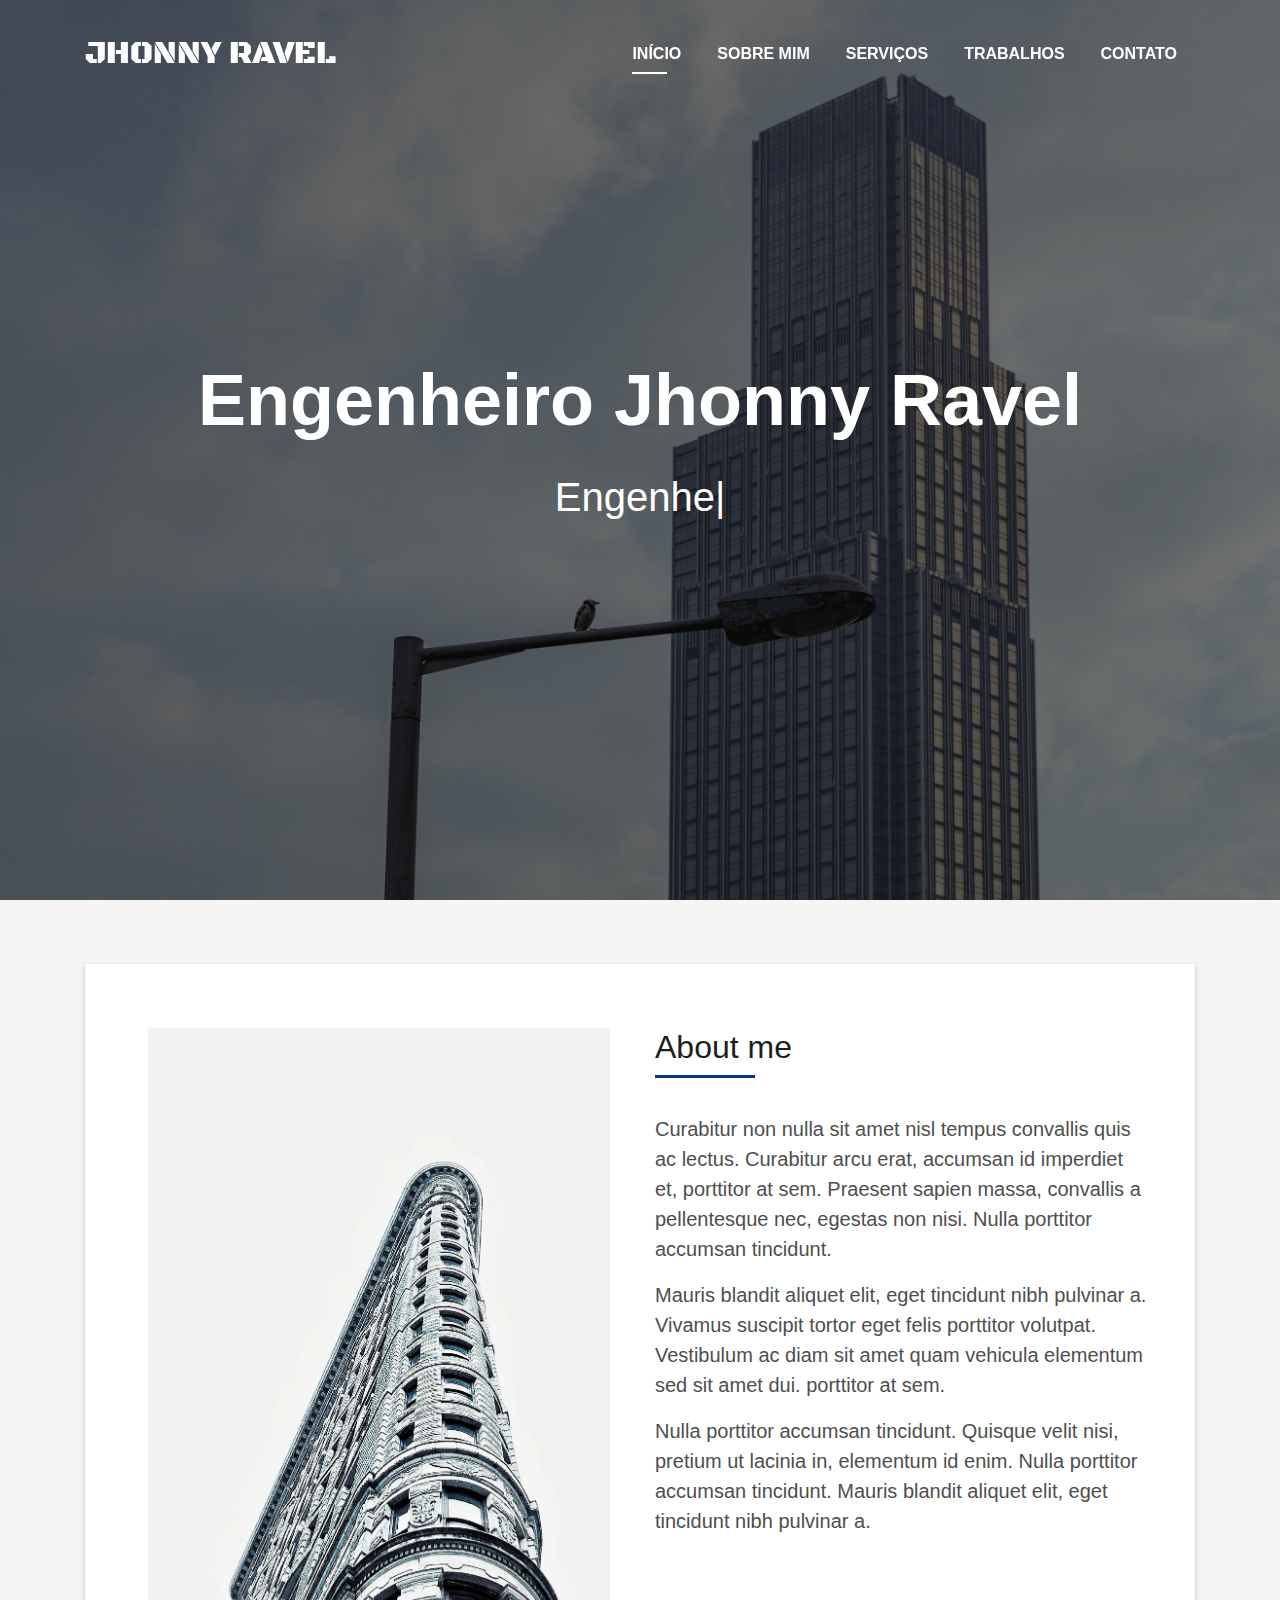
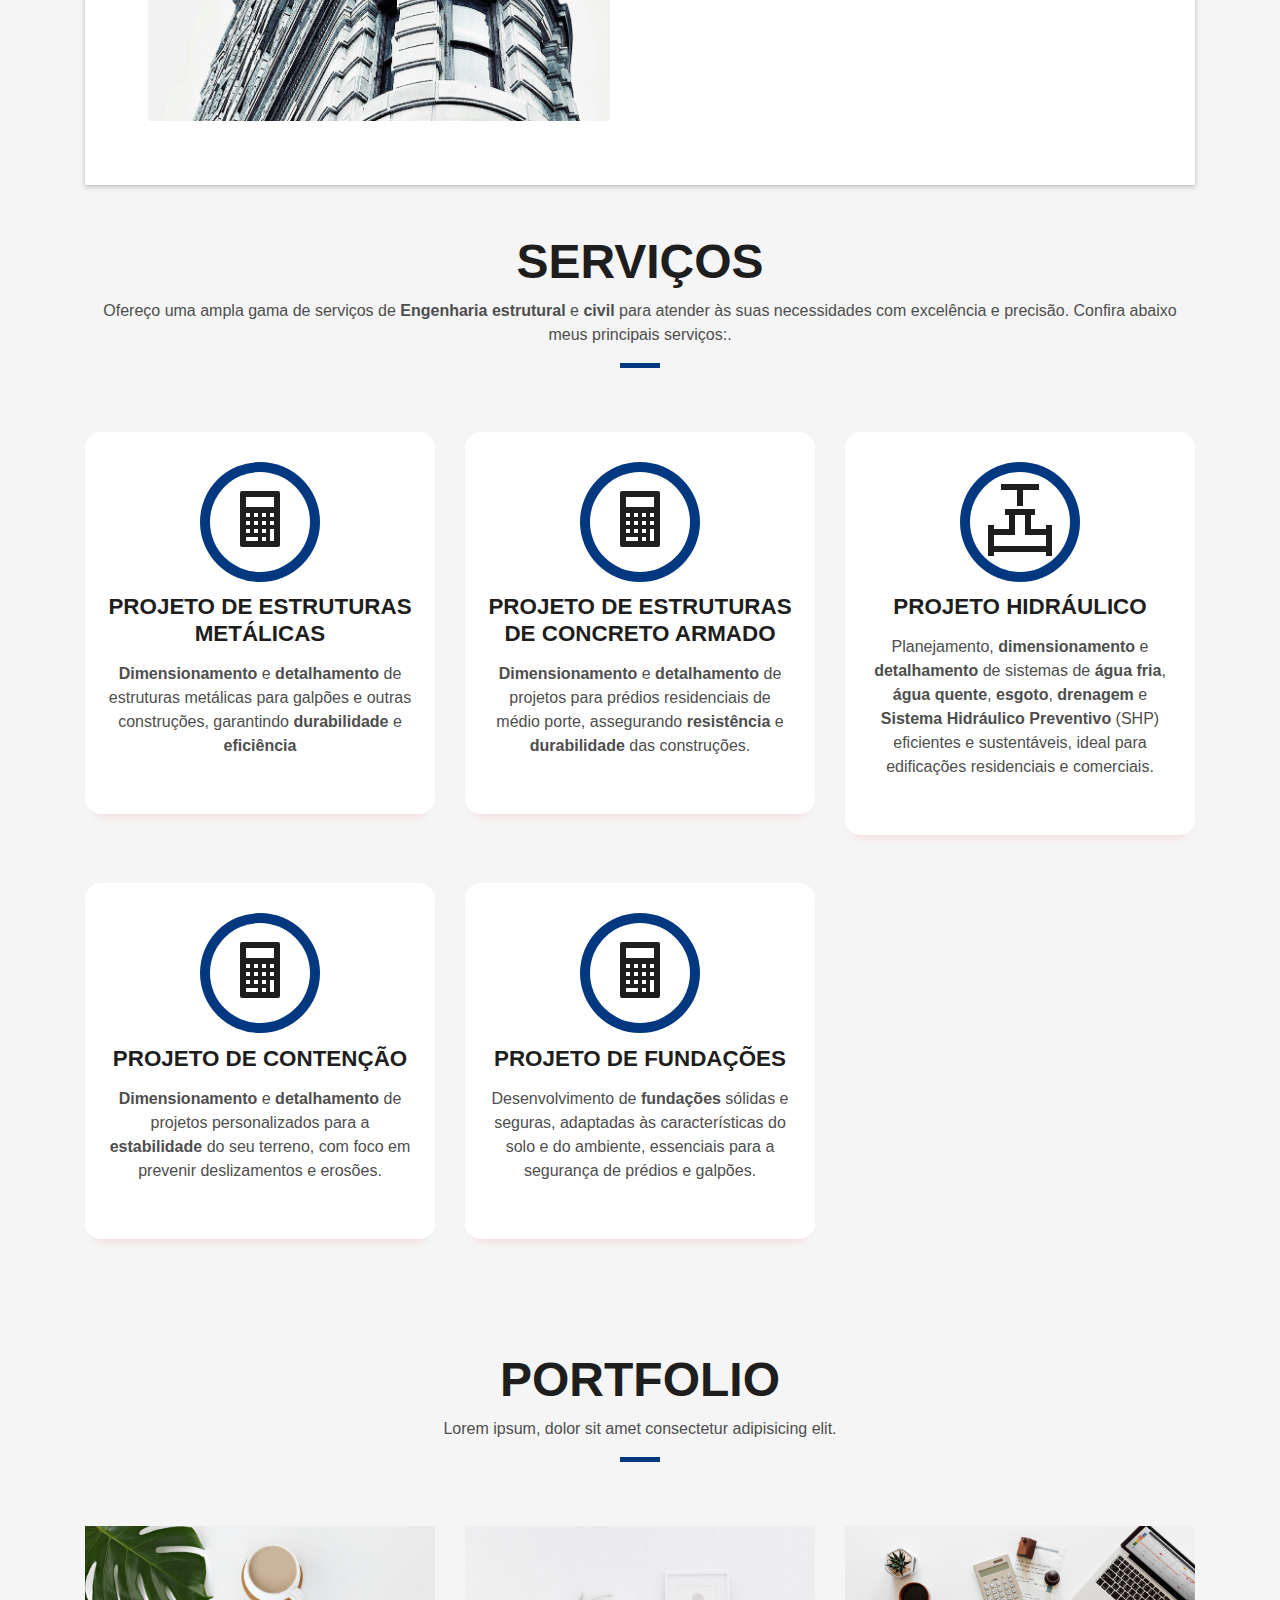
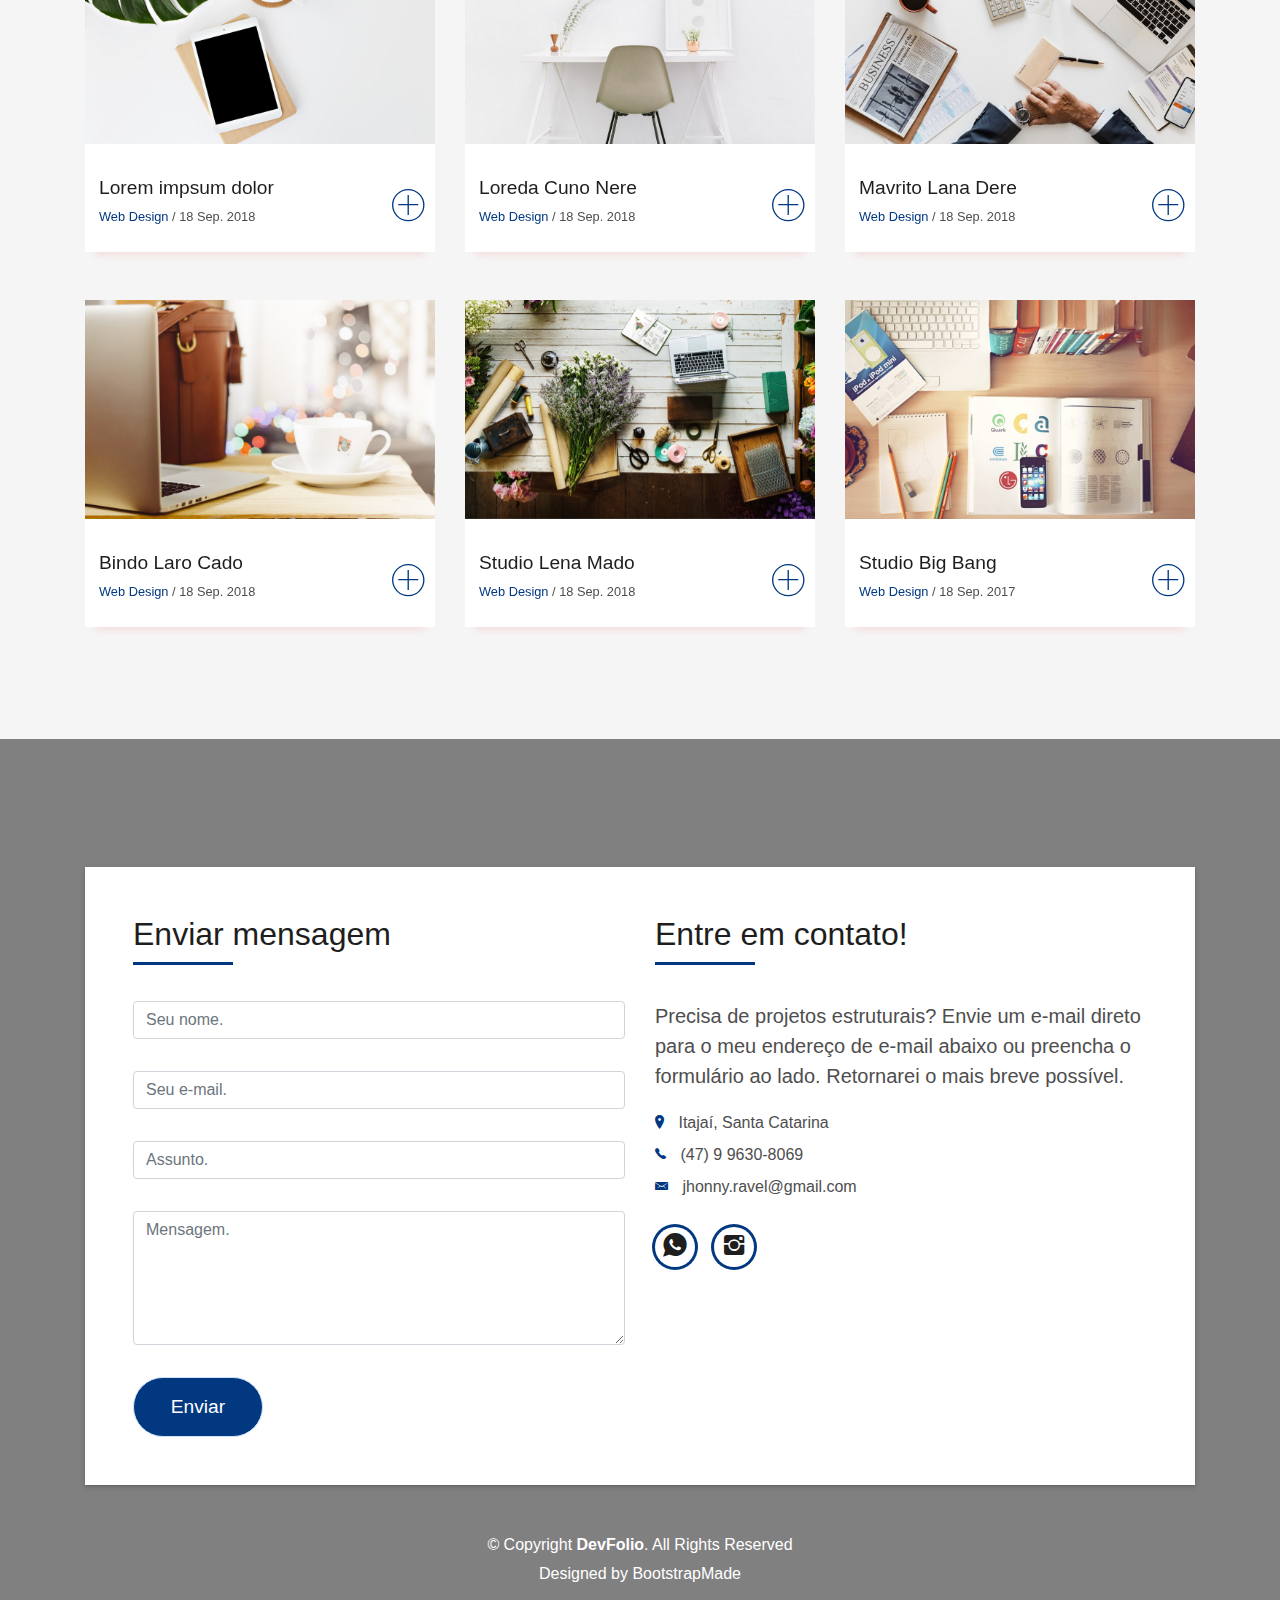
==== commit 87bb0c39: "Update index.html" ====
--- a/index.html
+++ b/index.html
@@ -3,6 +3,15 @@
 <head>
   <meta charset="utf-8">
   <title>DevFolio Bootstrap Template</title>
+  <!-- Google tag (gtag.js) -->
+  <script async src="https://www.googletagmanager.com/gtag/js?id=G-Z6DZ4M55EP"></script>
+  <script>
+  window.dataLayer = window.dataLayer || [];
+  function gtag(){dataLayer.push(arguments);}
+  gtag('js', new Date());
+
+  gtag('config', 'G-Z6DZ4M55EP');
+  </script>
   <meta content="width=device-width, initial-scale=1.0" name="viewport">
   <meta content="" name="keywords">
   <meta content="" name="description">
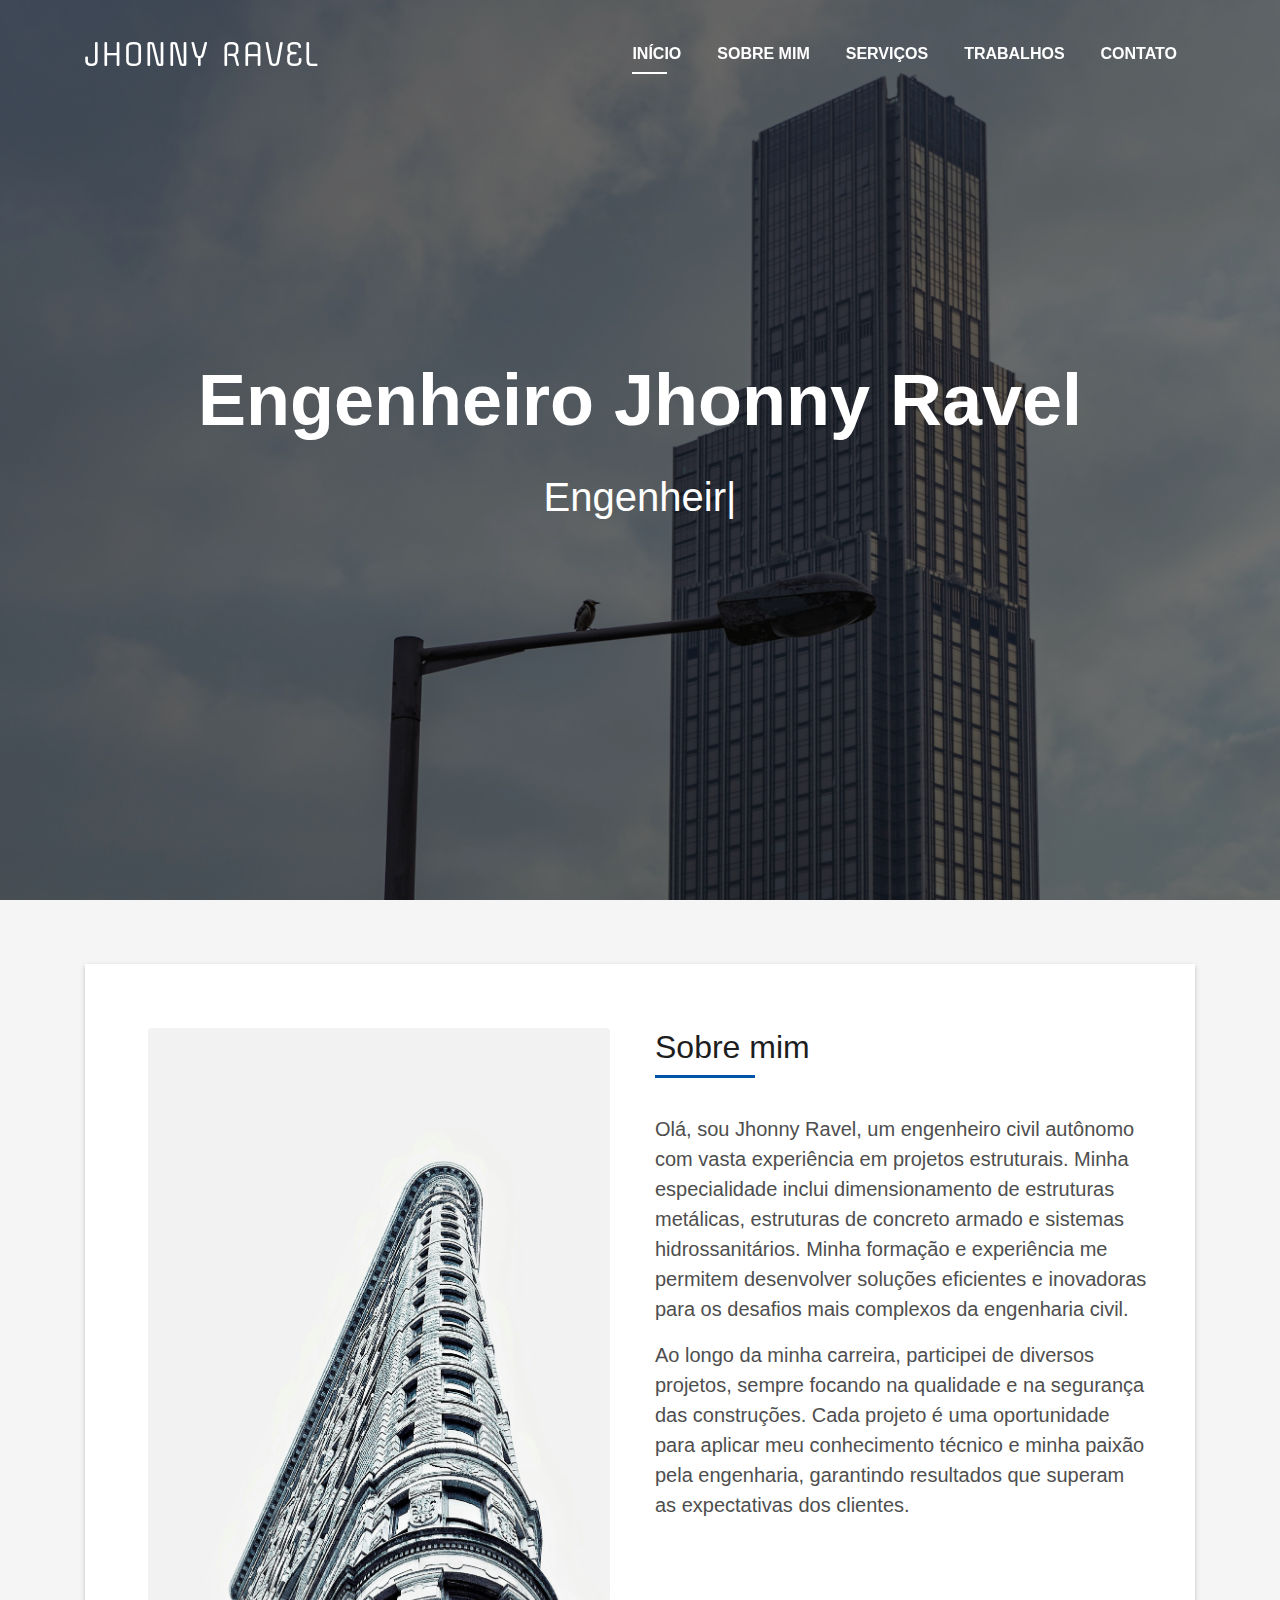
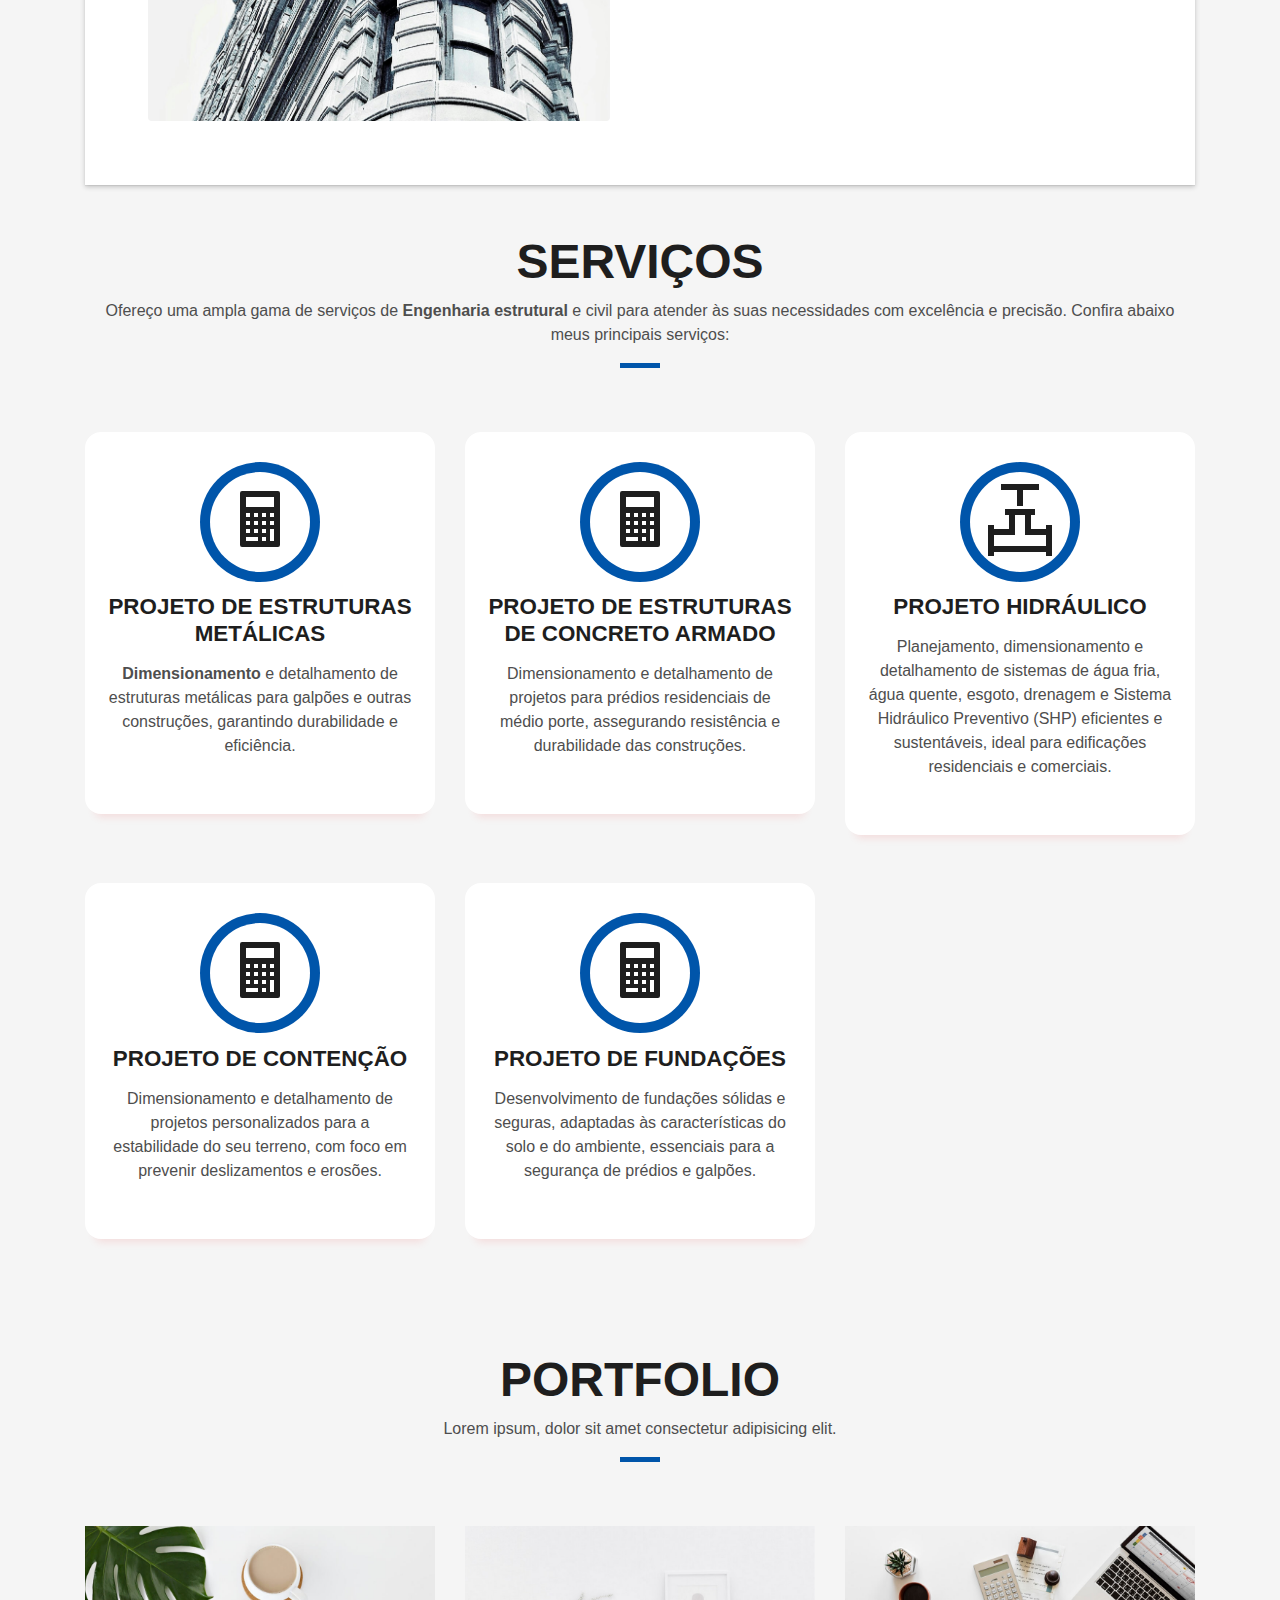
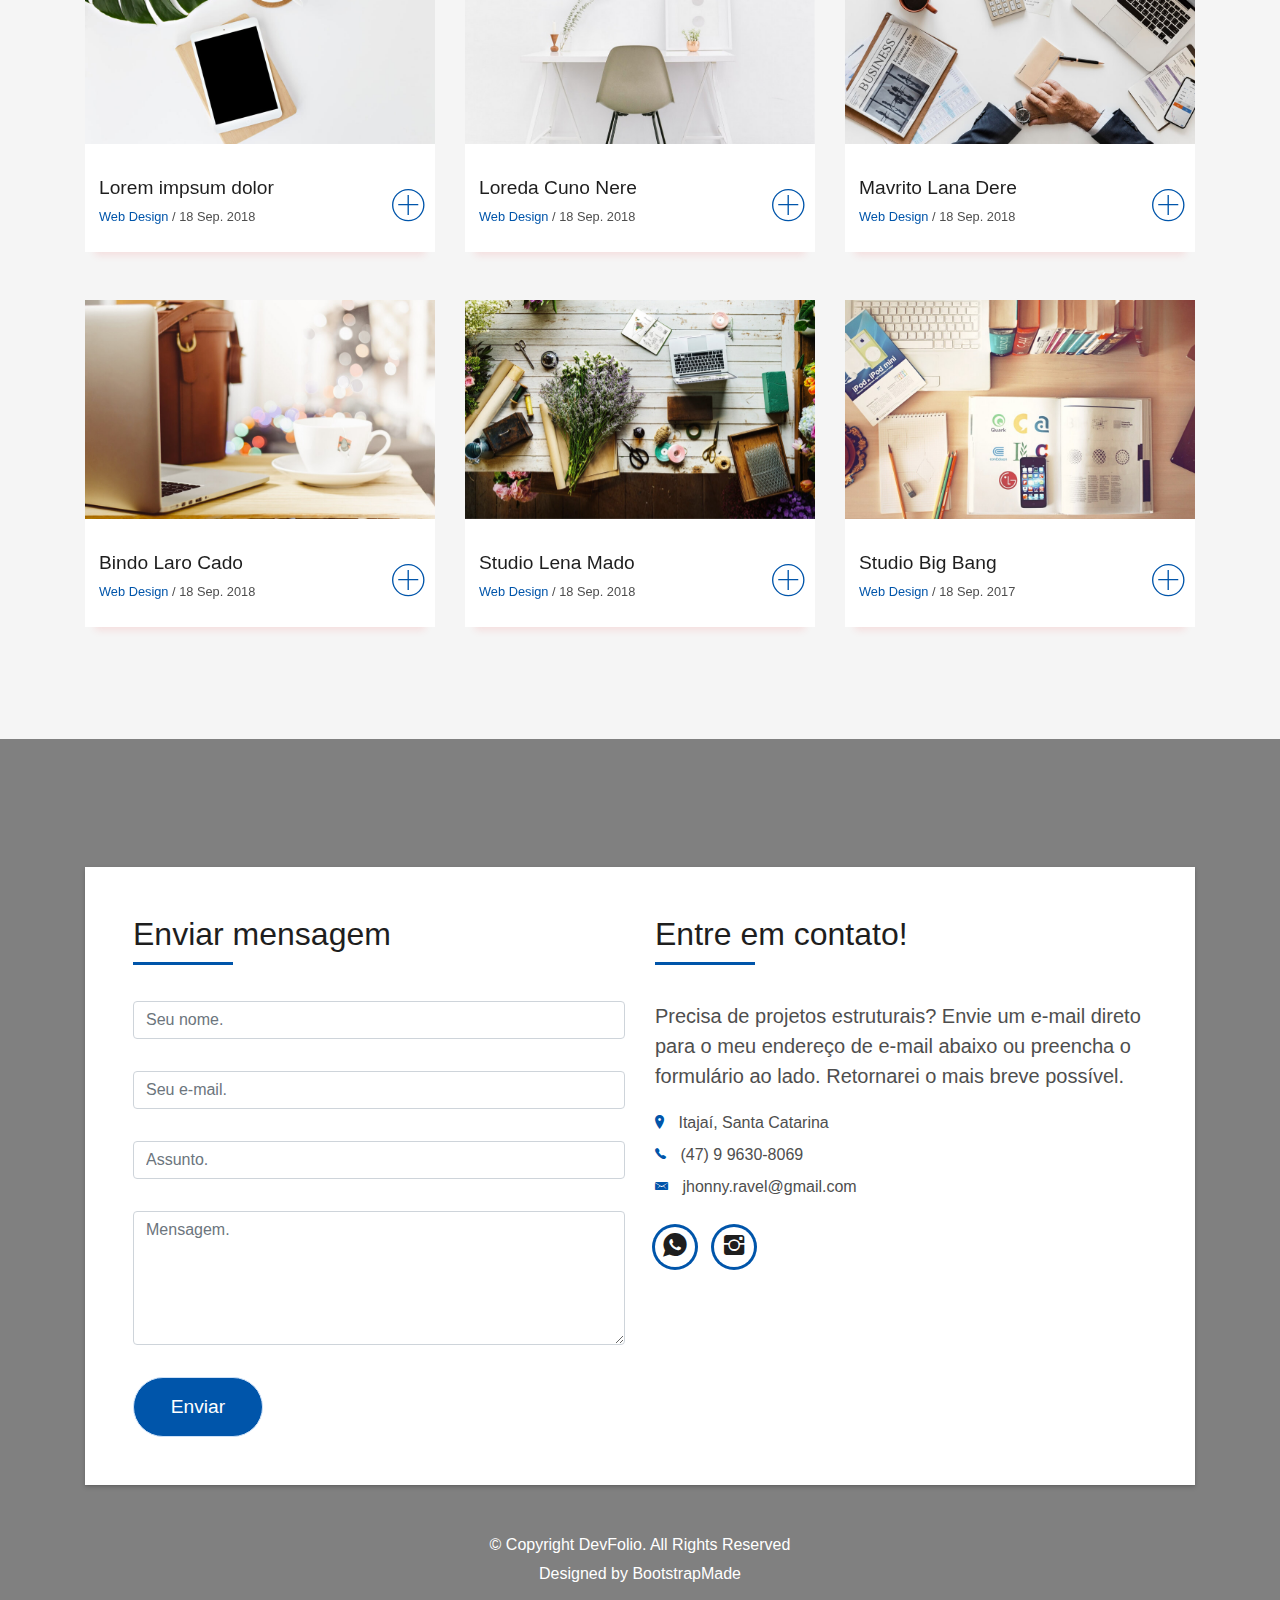
==== commit a44778ee: "Add files via upload" ====
--- a/index.html
+++ b/index.html
@@ -1,24 +1,17 @@
 <!DOCTYPE html>
-<html lang="en">
+<html lang="pt-BR">
 <head>
   <meta charset="utf-8">
-  <title>DevFolio Bootstrap Template</title>
-  <!-- Google tag (gtag.js) -->
-  <script async src="https://www.googletagmanager.com/gtag/js?id=G-Z6DZ4M55EP"></script>
-  <script>
-  window.dataLayer = window.dataLayer || [];
-  function gtag(){dataLayer.push(arguments);}
-  gtag('js', new Date());
-
-  gtag('config', 'G-Z6DZ4M55EP');
-  </script>
+  <title>Engenheiro Estrutural Jhonny Ravel</title>
   <meta content="width=device-width, initial-scale=1.0" name="viewport">
-  <meta content="" name="keywords">
-  <meta content="" name="description">
+  <meta content="engenheiro estrutural, engenharia civil, projetos estruturais, concreto armado, estruturas de aço, fundações, contenção, projetos hidrosanitários, Jhonny Ravel, engenheiro civil autônomo, Itajaí, Santa Catarina, SC, Navegantes, Balneário Camboriú, Vale do Itajaí" name="keywords">
+  <meta content="Serviços de engenharia civil em projetos estruturais em concreto armado, estruturas de aço, fundações, contenção e projetos hidrosanitários. Profissional autônomo com vasta experiência no setor." name="description">
 
   <!-- Favicons -->
-  <link href="img/favicon.png" rel="icon">
-  <link href="img/apple-touch-icon.png" rel="apple-touch-icon">
+  <link rel="apple-touch-icon" sizes="180x180" href="img/apple-touch-icon.png">
+  <link rel="icon" type="image/png" sizes="32x32" href="img/favicon-32x32.png">
+  <link rel="icon" type="image/png" sizes="16x16" href="img/favicon-16x16.png">
+  <link rel="manifest" href="/site.webmanifest">
 
   <!-- Bootstrap CSS File -->
   <link href="lib/bootstrap/css/bootstrap.min.css" rel="stylesheet">
@@ -29,11 +22,17 @@
   <link href="lib/ionicons/css/ionicons.min.css" rel="stylesheet">
   <link href="lib/owlcarousel/assets/owl.carousel.min.css" rel="stylesheet">
   <link href="lib/lightbox/css/lightbox.min.css" rel="stylesheet">
+  
   <link rel="stylesheet" href="https://fonts.googleapis.com/css2?family=Material+Symbols+Outlined:opsz,wght,FILL,GRAD@20..48,100..700,0..1,-50..200&icon_names=valve" />
+  
   <link rel="preconnect" href="https://fonts.googleapis.com">
   <link rel="preconnect" href="https://fonts.gstatic.com" crossorigin>
   <link href="https://fonts.googleapis.com/css2?family=Black+Ops+One&display=swap" rel="stylesheet">
 
+  <link rel="preconnect" href="https://fonts.googleapis.com">
+  <link rel="preconnect" href="https://fonts.gstatic.com" crossorigin>
+  <link href="https://fonts.googleapis.com/css2?family=Offside&display=swap" rel="stylesheet">
+  
   <!-- Main Stylesheet File -->
   <link href="css/style.css" rel="stylesheet">
 
@@ -141,24 +140,17 @@
                 <div class="about-me pt-4 pt-md-0">
                   <div class="title-box-2">
                     <h5 class="title-left">
-                      About me
+                      Sobre mim
                     </h5>
                   </div>
                   <p class="lead">
-                    Curabitur non nulla sit amet nisl tempus convallis quis ac lectus. Curabitur arcu erat, accumsan id
-                    imperdiet et, porttitor
-                    at sem. Praesent sapien massa, convallis a pellentesque nec, egestas non nisi. Nulla
-                    porttitor accumsan tincidunt.
+                    Olá, sou Jhonny Ravel, um engenheiro civil autônomo com vasta experiência em projetos estruturais. 
+                    Minha especialidade inclui dimensionamento de estruturas metálicas, estruturas de concreto armado e sistemas hidrossanitários. 
+                    Minha formação e experiência me permitem desenvolver soluções eficientes e inovadoras para os desafios mais complexos da engenharia civil.
                   </p>
                   <p class="lead">
-                    Mauris blandit aliquet elit, eget tincidunt nibh pulvinar a. Vivamus suscipit tortor eget felis
-                    porttitor volutpat. Vestibulum
-                    ac diam sit amet quam vehicula elementum sed sit amet dui. porttitor at sem.
-                  </p>
-                  <p class="lead">
-                    Nulla porttitor accumsan tincidunt. Quisque velit nisi, pretium ut lacinia in, elementum id enim.
-                    Nulla porttitor accumsan
-                    tincidunt. Mauris blandit aliquet elit, eget tincidunt nibh pulvinar a.
+                    Ao longo da minha carreira, participei de diversos projetos, sempre focando na qualidade e na segurança das construções. 
+                    Cada projeto é uma oportunidade para aplicar meu conhecimento técnico e minha paixão pela engenharia, garantindo resultados que superam as expectativas dos clientes.
                   </p>
                 </div>
               </div>
@@ -179,7 +171,7 @@
               Serviços
             </h3>
             <p class="subtitle-a">
-              Ofereço uma ampla gama de serviços de <strong>Engenharia estrutural</strong> e <strong>civil</strong> para atender às suas necessidades com excelência e precisão. Confira abaixo meus principais serviços:.
+              Ofereço uma ampla gama de serviços de <strong>Engenharia estrutural</strong> e civil para atender às suas necessidades com excelência e precisão. Confira abaixo meus principais serviços:
             </p>
             <div class="line-mf"></div>
           </div>
@@ -194,7 +186,7 @@
             <div class="service-content">
               <h2 class="s-title"><strong>Projeto de Estruturas Metálicas</strong></h2>
               <p class="s-description text-center">
-                <strong>Dimensionamento</strong> e <strong>detalhamento</strong> de estruturas metálicas para galpões e outras construções, garantindo <strong>durabilidade</strong> e <strong>eficiência</strong>
+                <strong>Dimensionamento</strong> e detalhamento de estruturas metálicas para galpões e outras construções, garantindo durabilidade e eficiência.
               </p>
             </div>
           </div>
@@ -207,7 +199,7 @@
             <div class="service-content">
               <h2 class="s-title"><strong>Projeto de Estruturas de Concreto Armado</strong></h2>
               <p class="s-description text-center">
-                <strong>Dimensionamento</strong> e <strong>detalhamento</strong> de projetos para prédios residenciais de médio porte, assegurando <strong>resistência</strong> e <strong>durabilidade</strong> das construções.
+                Dimensionamento e detalhamento de projetos para prédios residenciais de médio porte, assegurando resistência e durabilidade das construções.
               </p>
             </div>
           </div>
@@ -220,7 +212,7 @@
             <div class="service-content">
               <h2 class="s-title"><strong>Projeto Hidráulico</strong></h2>
               <p class="s-description text-center">
-                Planejamento, <strong>dimensionamento</strong> e <strong>detalhamento</strong> de sistemas de <strong>água fria</strong>, <strong>água quente</strong>, <strong>esgoto</strong>, <strong>drenagem</strong> e <strong>Sistema Hidráulico Preventivo</strong> (SHP) eficientes e sustentáveis, ideal para edificações residenciais e comerciais.
+                Planejamento, dimensionamento e detalhamento de sistemas de água fria, água quente, esgoto, drenagem e Sistema Hidráulico Preventivo (SHP) eficientes e sustentáveis, ideal para edificações residenciais e comerciais.
               </p>
             </div>
           </div>
@@ -233,7 +225,7 @@
             <div class="service-content">
               <h2 class="s-title"><strong>Projeto de Contenção</strong></h2>
               <p class="s-description text-center">
-                <strong>Dimensionamento</strong> e <strong>detalhamento</strong> de projetos personalizados para a <strong>estabilidade</strong> do seu terreno, com foco em prevenir deslizamentos e erosões.
+                Dimensionamento e detalhamento de projetos personalizados para a estabilidade do seu terreno, com foco em prevenir deslizamentos e erosões.
               </p>
             </div>
           </div>
@@ -246,7 +238,7 @@
             <div class="service-content">
               <h2 class="s-title"><strong>Projeto de Fundações</strong></h2>
               <p class="s-description text-center">
-                Desenvolvimento de <strong>fundações</strong> sólidas e seguras, adaptadas às características do solo e do ambiente, essenciais para a segurança de prédios e galpões.
+                Desenvolvimento de fundações sólidas e seguras, adaptadas às características do solo e do ambiente, essenciais para a segurança de prédios e galpões.
               </p>
             </div>
           </div>
@@ -661,7 +653,7 @@
                     </h5>
                   </div>
                   <div>
-                      <form action="" method="post" role="form" class="contactForm">
+                    <form action="send-email.php" method="post" role="form" class="contactForm">
                       <div id="sendmessage">Sua mensagem foi enviada. Muito obrigado!</div>
                       <div id="errormessage"></div>
                       <div class="row">
@@ -714,8 +706,8 @@
                   </div>
                   <div class="socials">
                     <ul>
-                      <li><a href=""><span class="ico-circle"><i class="ion-social-whatsapp"></i></span></a></li>
-                      <li><a href=""><span class="ico-circle"><i class="ion-social-instagram"></i></span></a></li>
+                      <li><a href="https://wa.me/5547996308069?text=Ol%C3%A1%2C%20Jhonny!%20Tenho%20interesse%20em%20seus%20servi%C3%A7os.%20Podemos%20conversar%20sobre%20os%20detalhes%20do%20meu%20projeto%3F" target="_blank"><span class="ico-circle"><i class="ion-social-whatsapp"></i></span></a></li>
+                      <li><a href="https://www.linkedin.com/in/jhonnyravel/" target="_blank"><span class="ico-circle"><i class="ion-social-instagram"></i></span></a></li>
                       <!--<li><a href=""><span class="ico-circle"><i class="ion-social-twitter"></i></span></a></li>
                       <li><a href=""><span class="ico-circle"><i class="ion-social-pinterest"></i></span></a></li> -->
                     </ul>
@@ -732,7 +724,7 @@
         <div class="row">
           <div class="col-sm-12">
             <div class="copyright-box">
-              <p class="copyright">&copy; Copyright <strong>DevFolio</strong>. All Rights Reserved</p>
+              <p class="copyright">&copy; Copyright DevFolio. All Rights Reserved</p>
               <div class="credits">
                 <!--
                   All the links in the footer should remain intact.
--- a/css/style.css
+++ b/css/style.css
@@ -12,7 +12,7 @@
   --cor-1:#f5f5f5;
   --cor-2:#4e4e4e;
   --cor-3:#1e1e1e;
-  --cor-4:#013880;
+  --cor-4:#05A;
   --cor-5:#cde1f8;
 
 }
@@ -516,8 +516,9 @@
 }
 
 .navbar-b .navbar-brand {
-  font-family: "Black Ops One", system-ui;
-  font-style: normal;
+  font-family: "Offside", sans-serif;
+  font-weight: 400;
+  font-style:normal;
   color: #fff;
   font-size: 2rem;
 }
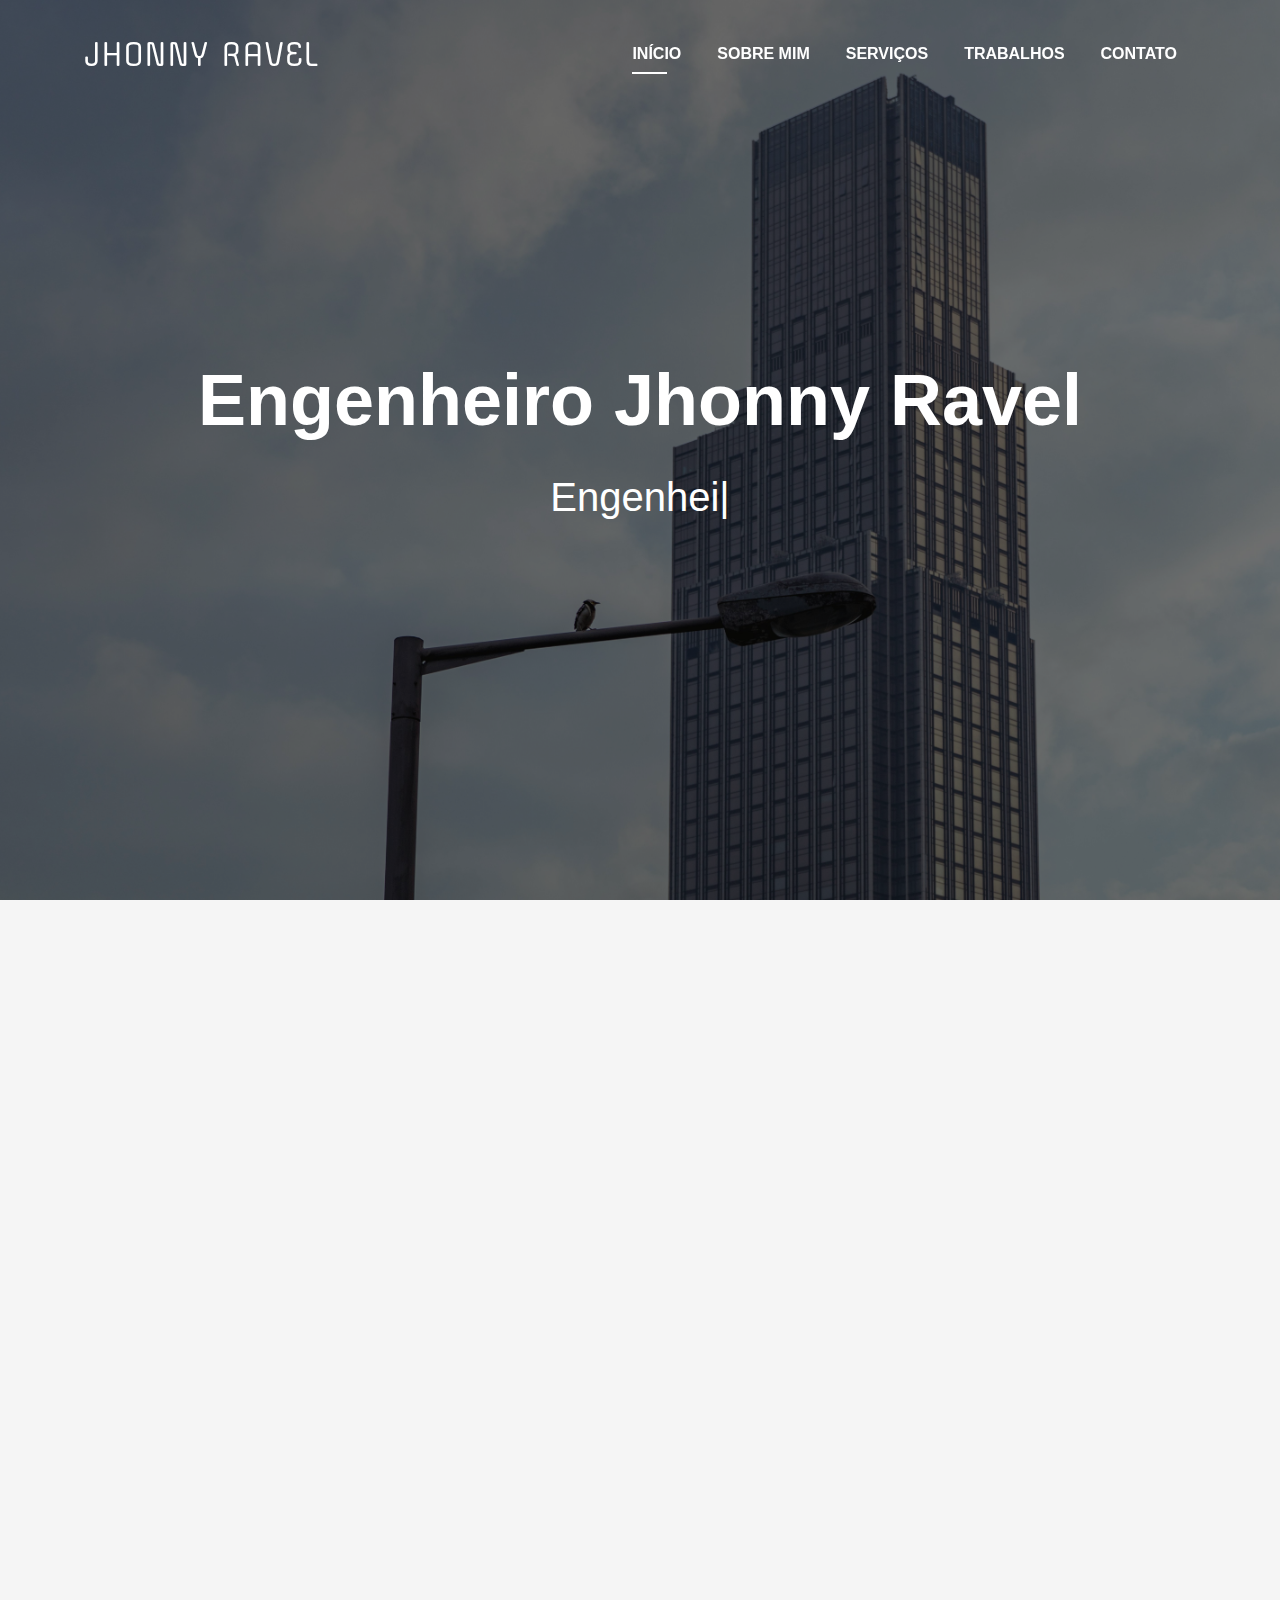
==== commit 84824681: "Update index.html" ====
--- a/index.html
+++ b/index.html
@@ -33,6 +33,7 @@
   <link rel="preconnect" href="https://fonts.gstatic.com" crossorigin>
   <link href="https://fonts.googleapis.com/css2?family=Offside&display=swap" rel="stylesheet">
   
+  <link href="https://unpkg.com/aos@2.3.1/dist/aos.css" rel="stylesheet">
   <!-- Main Stylesheet File -->
   <link href="css/style.css" rel="stylesheet">
 
@@ -98,7 +99,7 @@
   </div>
   <!--/ Intro Skew End /-->
 
-  <section id="about" class="about-mf sect-pt4 route">
+  <section id="about" class="about-mf sect-pt4 route" data-aos="fade-up">
     <div class="container">
       <div class="row">
         <div class="col-sm-12">
@@ -162,7 +163,7 @@
   </section>
 
   <!--/ Section Services Star /-->
-  <section id="service" class="services-mf route">
+  <section id="service" class="services-mf route" data-aos="fade-up">
     <div class="container">
       <div class="row">
         <div class="col-sm-12">
@@ -317,7 +318,7 @@
 /-->
 
   <!--/ Section Portfolio Star /-->
-  <section id="work" class="portfolio-mf sect-pt4 route">
+  <section id="work" class="portfolio-mf sect-pt4 route" data-aos="fade-up">
     <div class="container">
       <div class="row">
         <div class="col-sm-12">
@@ -638,7 +639,7 @@
   / Section Blog End /-->
 
   <!--/ Section Contact-Footer Star /-->
-  <section class="paralax-mf footer-paralax bg-image sect-mt4 route" style="background-image: url(img/overlay-bg.jpg)">
+  <section class="paralax-mf footer-paralax bg-image sect-mt4 route" style="background-image: url(img/overlay-bg.jpg)" data-aos="fade-up">
     <div class="overlay-mf"></div>
     <div class="container">
       <div class="row">
@@ -653,36 +654,50 @@
                     </h5>
                   </div>
                   <div>
-                    <form action="send-email.php" method="post" role="form" class="contactForm">
-                      <div id="sendmessage">Sua mensagem foi enviada. Muito obrigado!</div>
-                      <div id="errormessage"></div>
+                    <form action="https://formspree.io/f/xqakknvq" method="post" class="contactForm" id="contact-form" novalidate>
+                      <div id="sendmessage" style="display:none; color: green; margin-top: 10px;">
+                        Sua mensagem foi enviada. Muito obrigado!
+                      </div>
+                      <div id="errormessage" style="display:none; color: red; margin-top: 10px;">
+                        Ocorreu um erro. Tente novamente.
+                      </div>
                       <div class="row">
                         <div class="col-md-12 mb-3">
                           <div class="form-group">
-                            <input type="text" name="name" class="form-control" id="name" placeholder="Seu nome." data-rule="minlen:4" data-msg="Por favor, insira pelo menos 4 caracteres." />
-                            <div class="validation"></div>
+                            <input type="text" name="name" class="form-control" id="name"
+                                   placeholder="Seu nome." data-rule="minlen:4" 
+                                   data-msg="Por favor, insira pelo menos 4 caracteres." />
+                            <div class="validation" style="color: red;"></div>
                           </div>
                         </div>
                         <div class="col-md-12 mb-3">
                           <div class="form-group">
-                            <input type="email" class="form-control" name="email" id="email" placeholder="Seu e-mail." data-rule="email" data-msg="Por favor, insira um e-mail válido." />
-                            <div class="validation"></div>
+                            <input type="email" class="form-control" name="email" id="email"
+                                   placeholder="Seu e-mail." data-rule="email" 
+                                   data-msg="Por favor, insira um e-mail válido." />
+                            <div class="validation" style="color: red;"></div>
                           </div>
                         </div>
                         <div class="col-md-12 mb-3">
-                            <div class="form-group">
-                              <input type="text" class="form-control" name="subject" id="subject" placeholder="Assunto." data-rule="minlen:4" data-msg="Por favor, insira pelo menos 8 caracteres no assunto." />
-                              <div class="validation"></div>
-                            </div>
+                          <div class="form-group">
+                            <input type="text" class="form-control" name="subject" id="subject"
+                                   placeholder="Assunto." data-rule="minlen:8" 
+                                   data-msg="Por favor, insira pelo menos 8 caracteres no assunto." />
+                            <div class="validation" style="color: red;"></div>
+                          </div>
                         </div>
                         <div class="col-md-12 mb-3">
                           <div class="form-group">
-                            <textarea class="form-control" name="message" rows="5" data-rule="required" data-msg="Deixe sua mensagem." placeholder="Mensagem."></textarea>
-                            <div class="validation"></div>
+                            <textarea class="form-control" name="message" rows="5"
+                                      data-rule="required" data-msg="Deixe sua mensagem." 
+                                      placeholder="Mensagem."></textarea>
+                            <div class="validation" style="color: red;"></div>
                           </div>
                         </div>
                         <div class="col-md-12">
-                          <button type="submit" class="button button-a button-big button-rouded">Enviar</button>
+                          <button type="submit" class="button button-a button-big button-rouded">
+                            Enviar
+                          </button>
                         </div>
                       </div>
                     </form>
@@ -762,5 +777,8 @@
   <!-- Template Main Javascript File -->
   <script src="js/main.js"></script>
 
+  <!-- AOS -->
+  <script src="https://unpkg.com/aos@2.3.1/dist/aos.js"></script>
+  
 </body>
 </html>
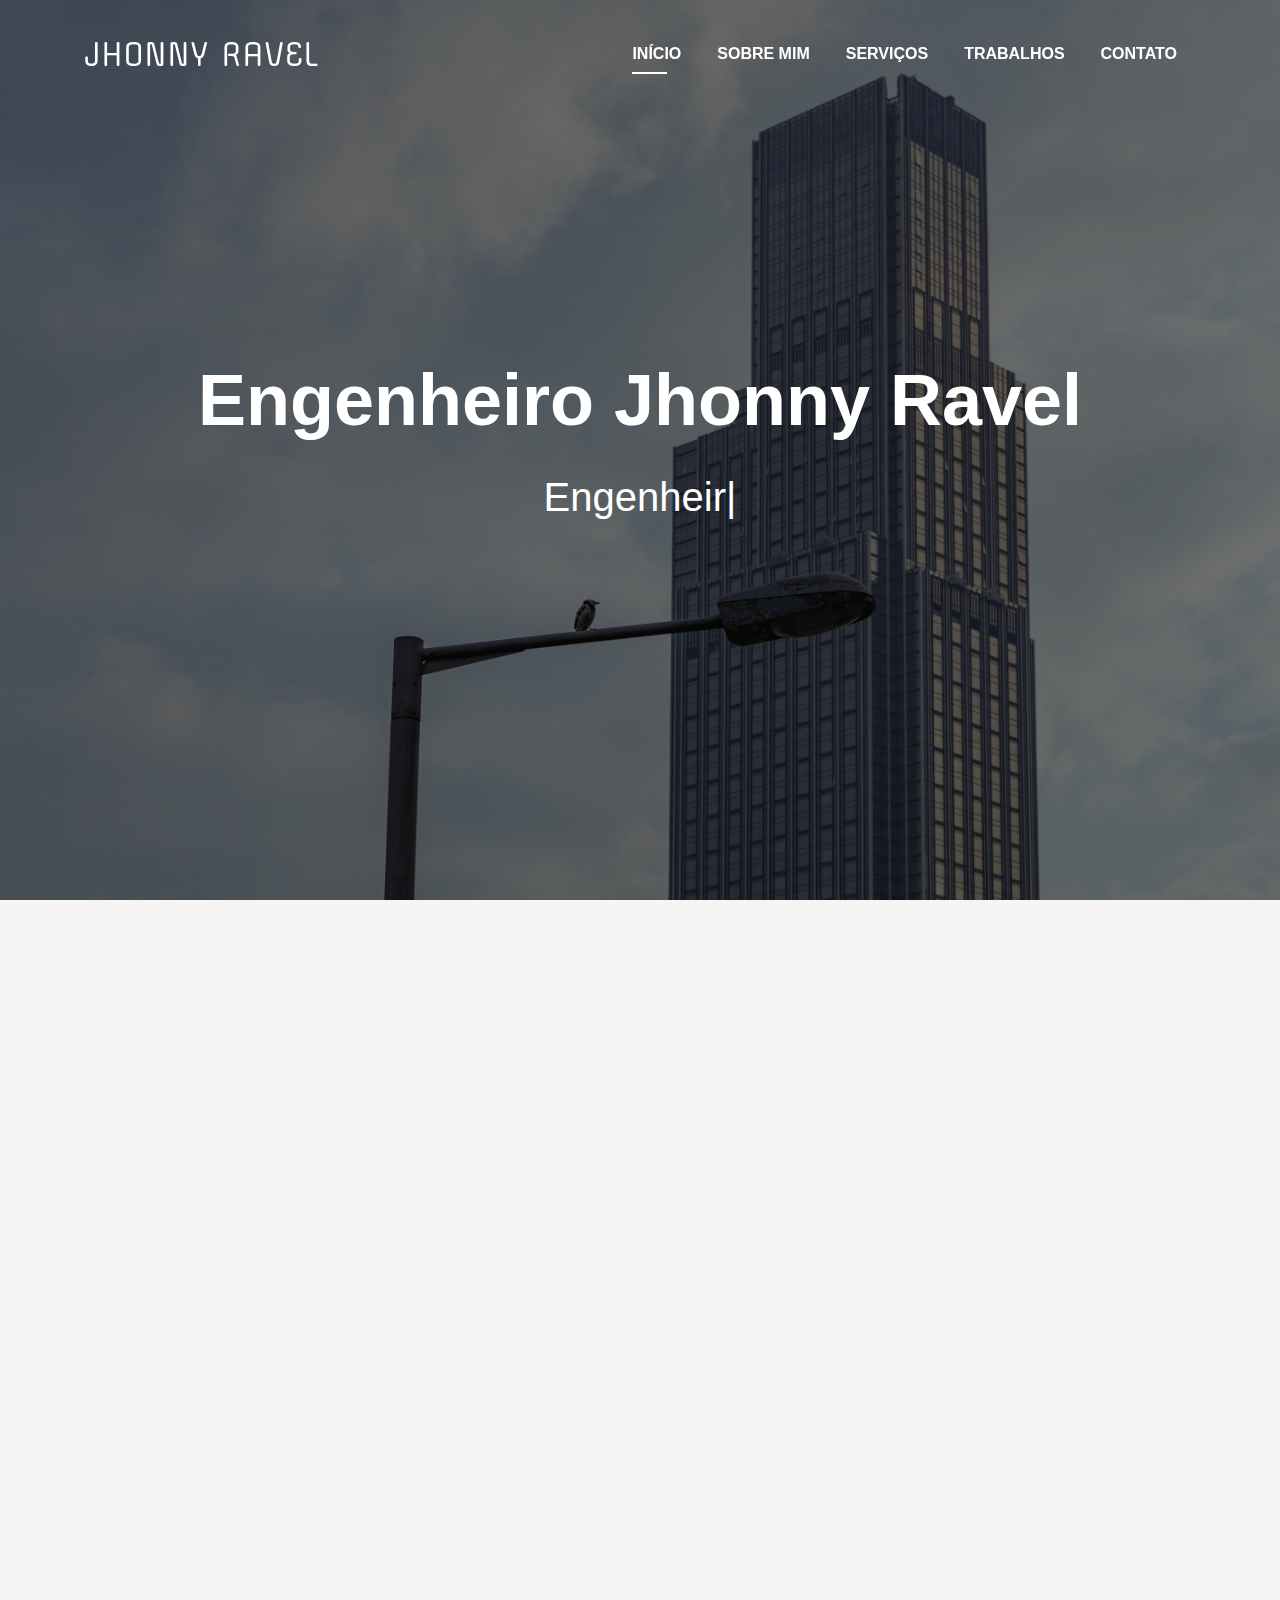
==== commit 40eea3da: "Update index.html" ====
--- a/index.html
+++ b/index.html
@@ -639,7 +639,7 @@
   / Section Blog End /-->
 
   <!--/ Section Contact-Footer Star /-->
-  <section class="paralax-mf footer-paralax bg-image sect-mt4 route" style="background-image: url(img/overlay-bg.jpg)" data-aos="fade-up">
+  <section class="paralax-mf footer-paralax bg-image sect-mt4 route" style="background-image: url(img/overlay-bg.jpg)" data-aos="fade-in" data-aos-duration="800" data-aos-offset="50">
     <div class="overlay-mf"></div>
     <div class="container">
       <div class="row">
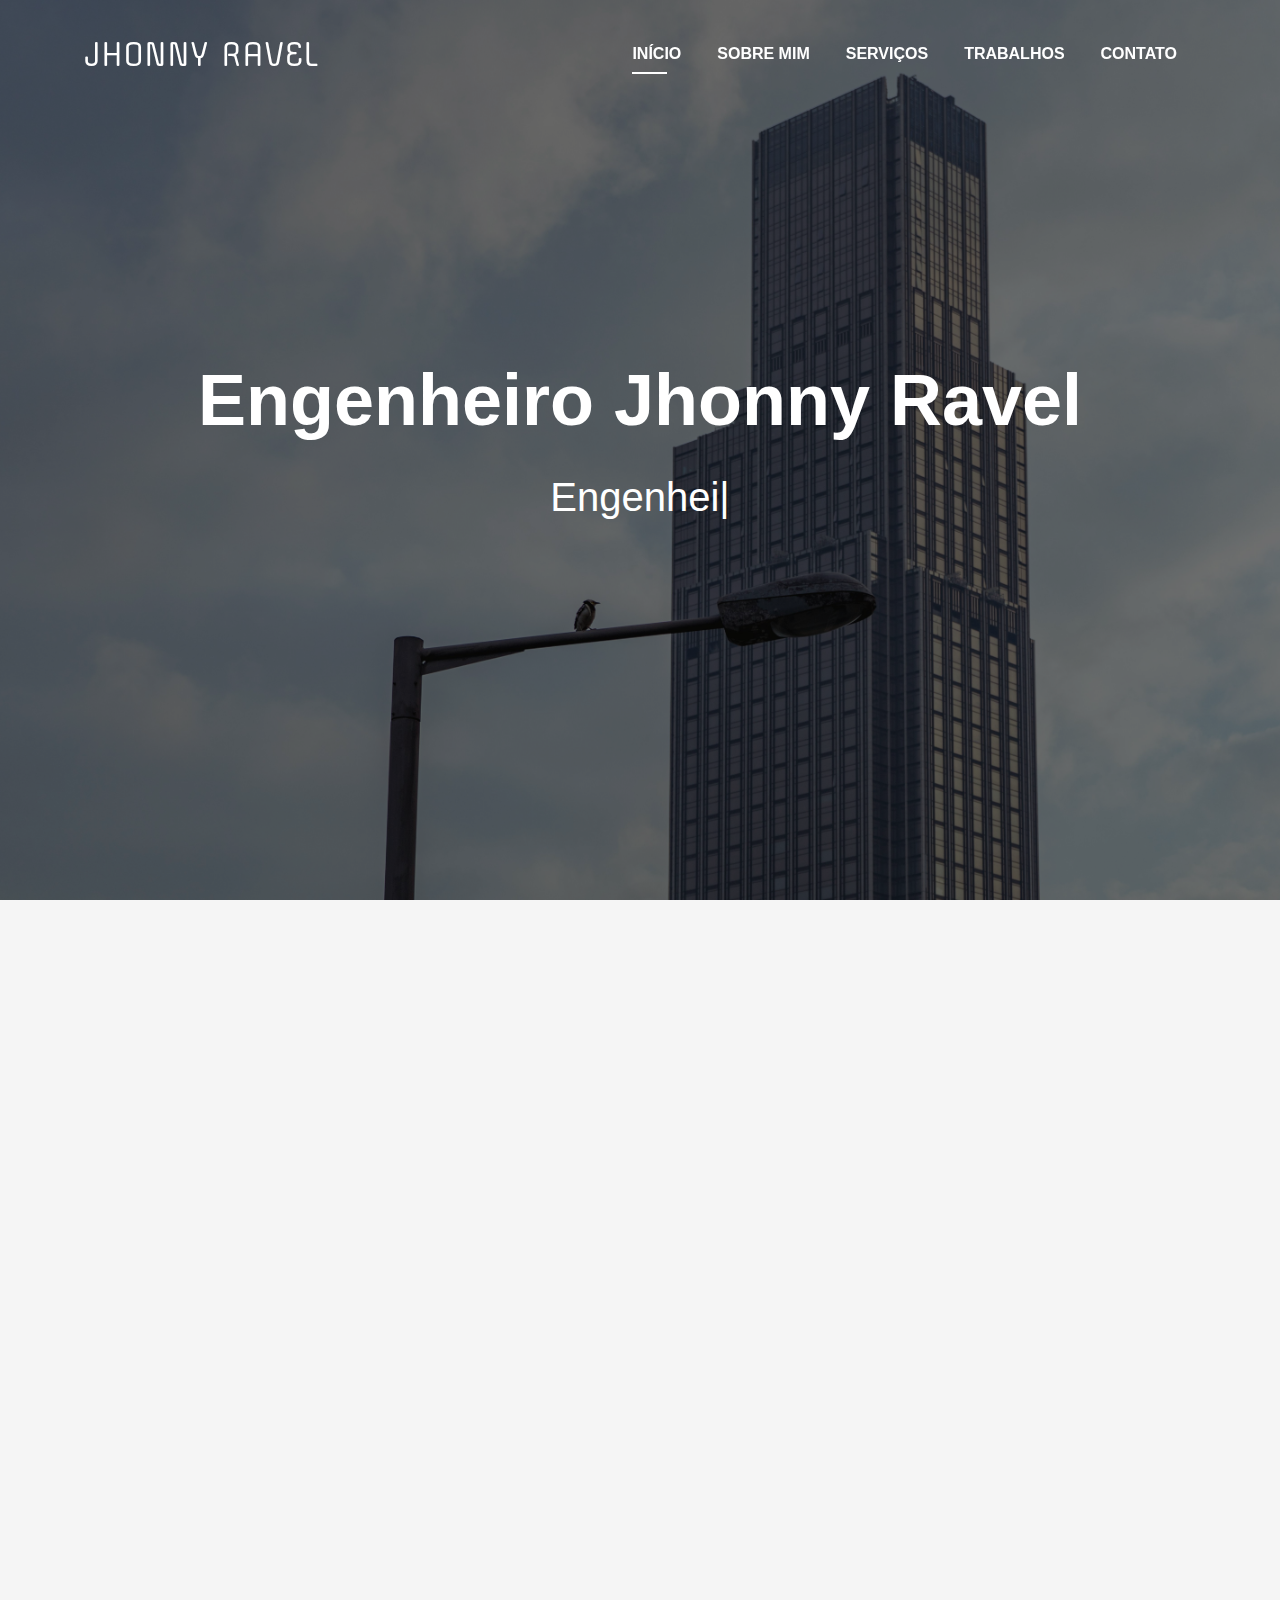
==== commit 5ded6730: "Update index.html" ====
--- a/index.html
+++ b/index.html
@@ -338,7 +338,7 @@
           <div class="work-box">
             <a href="img/work-1.jpg" data-lightbox="gallery-mf">
               <div class="work-img">
-                <img src="img/work-1.jpg" alt="" class="img-fluid">
+                <img src="img/work-1.jpg" alt="" class="img-fluid" loading="lazy>
               </div>
               <div class="work-content">
                 <div class="row">
@@ -362,7 +362,7 @@
           <div class="work-box">
             <a href="img/work-2.jpg" data-lightbox="gallery-mf">
               <div class="work-img">
-                <img src="img/work-2.jpg" alt="" class="img-fluid">
+                <img src="img/work-2.jpg" alt="" class="img-fluid" loading="lazy>
               </div>
               <div class="work-content">
                 <div class="row">
@@ -386,7 +386,7 @@
           <div class="work-box">
             <a href="img/work-3.jpg" data-lightbox="gallery-mf">
               <div class="work-img">
-                <img src="img/work-3.jpg" alt="" class="img-fluid">
+                <img src="img/work-3.jpg" alt="" class="img-fluid" loading="lazy>
               </div>
               <div class="work-content">
                 <div class="row">
@@ -410,7 +410,7 @@
           <div class="work-box">
             <a href="img/work-4.jpg" data-lightbox="gallery-mf">
               <div class="work-img">
-                <img src="img/work-4.jpg" alt="" class="img-fluid">
+                <img src="img/work-4.jpg" alt="" class="img-fluid" loading="lazy>
               </div>
               <div class="work-content">
                 <div class="row">
@@ -434,7 +434,7 @@
           <div class="work-box">
             <a href="img/work-5.jpg" data-lightbox="gallery-mf">
               <div class="work-img">
-                <img src="img/work-5.jpg" alt="" class="img-fluid">
+                <img src="img/work-5.jpg" alt="" class="img-fluid" loading="lazy>
               </div>
               <div class="work-content">
                 <div class="row">
@@ -458,7 +458,7 @@
           <div class="work-box">
             <a href="img/work-6.jpg" data-lightbox="gallery-mf">
               <div class="work-img">
-                <img src="img/work-6.jpg" alt="" class="img-fluid">
+                <img src="img/work-6.jpg" alt="" class="img-fluid" loading="lazy>
               </div>
               <div class="work-content">
                 <div class="row">
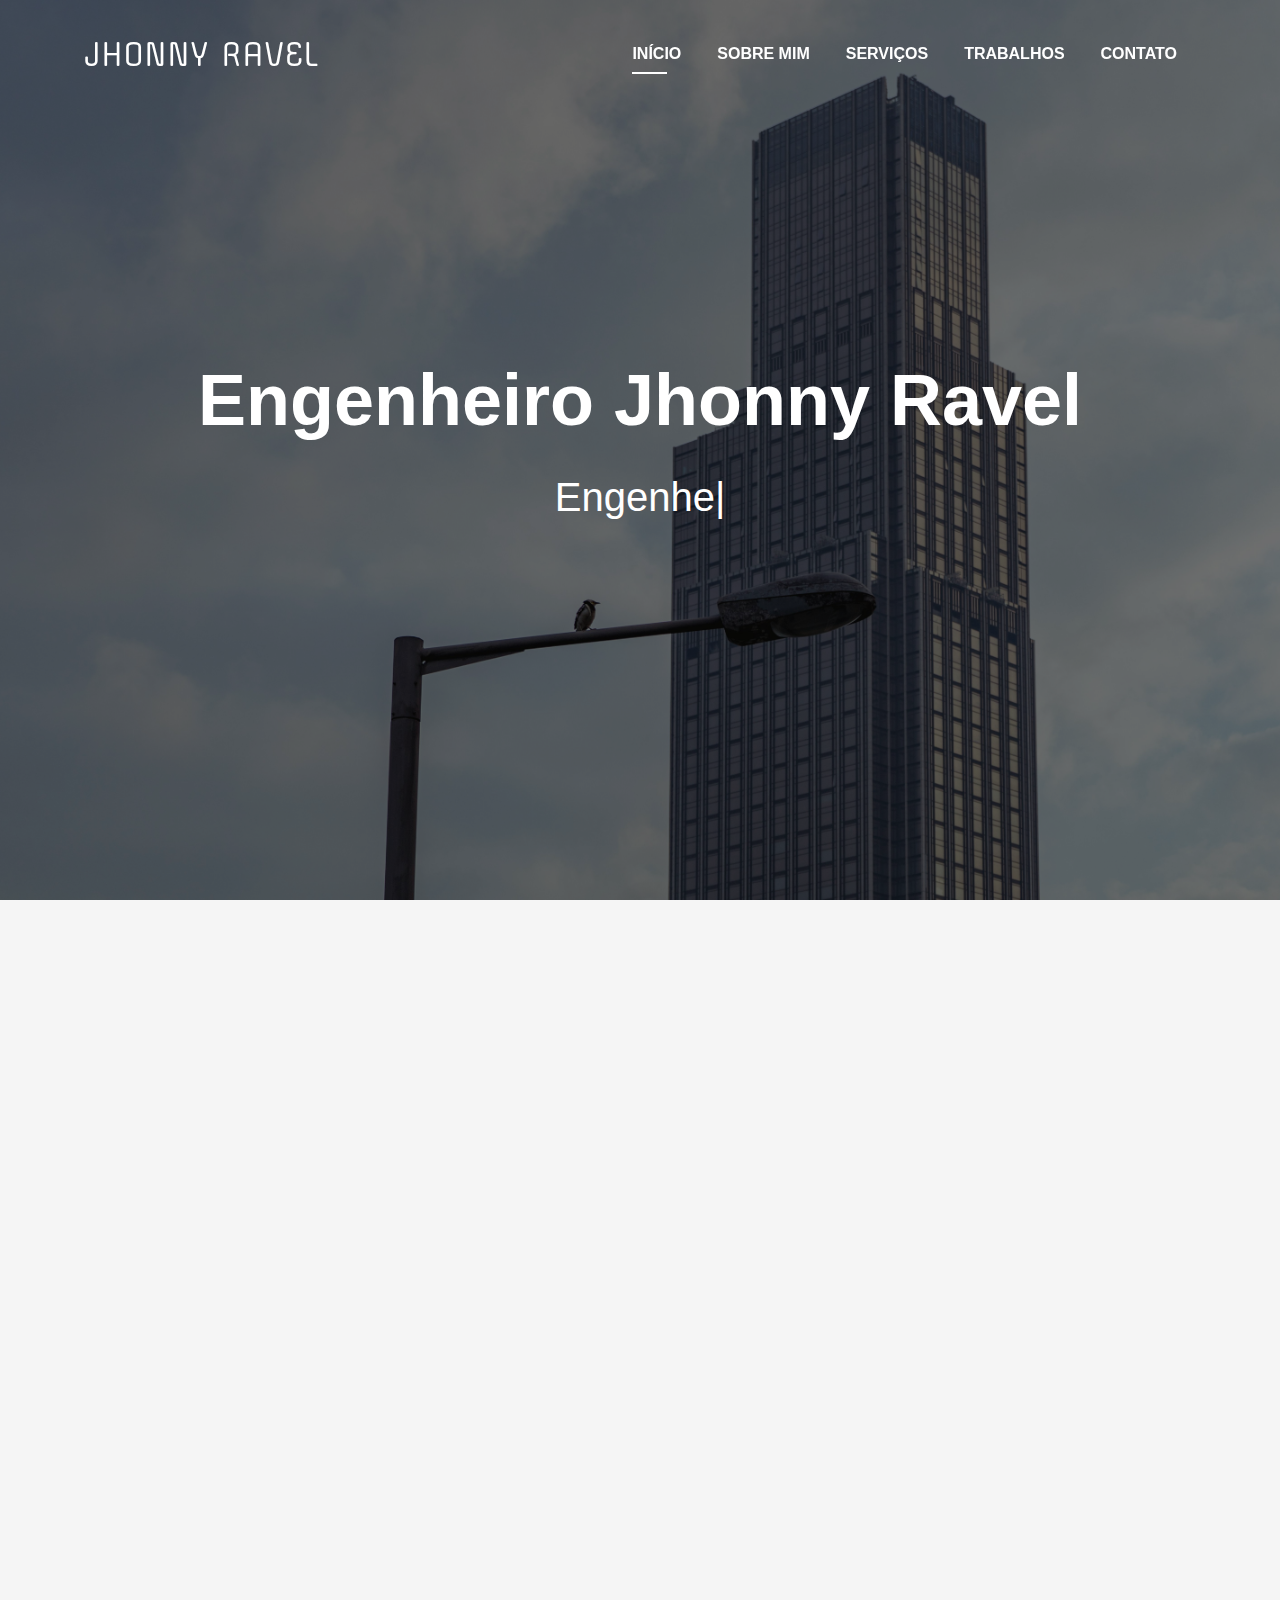
==== commit 036e4d2b: "Update index.html" ====
--- a/index.html
+++ b/index.html
@@ -458,7 +458,7 @@
           <div class="work-box">
             <a href="img/work-6.jpg" data-lightbox="gallery-mf">
               <div class="work-img">
-                <img src="img/work-6.jpg" alt="" class="img-fluid" loading="lazy>
+                <img src="img/work-6.jpg" alt="" class="img-fluid" loading="lazy">
               </div>
               <div class="work-content">
                 <div class="row">
